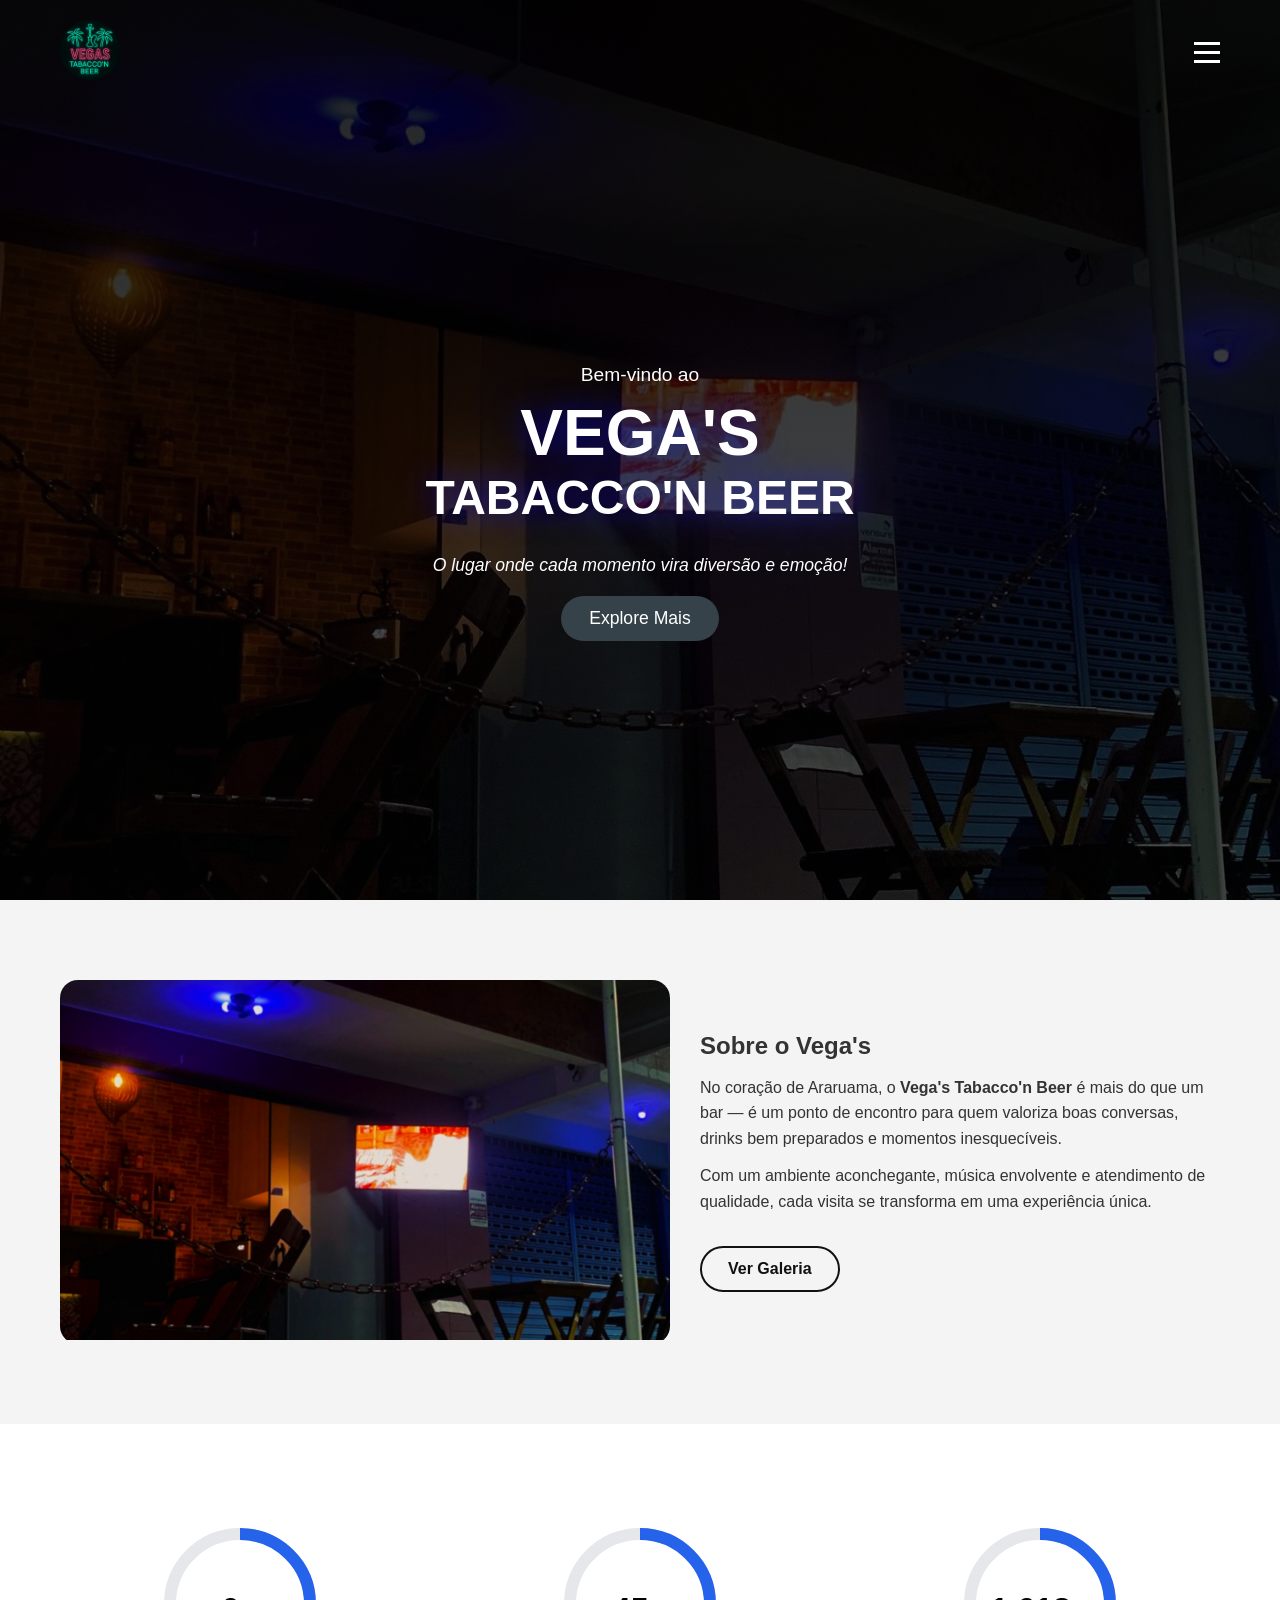
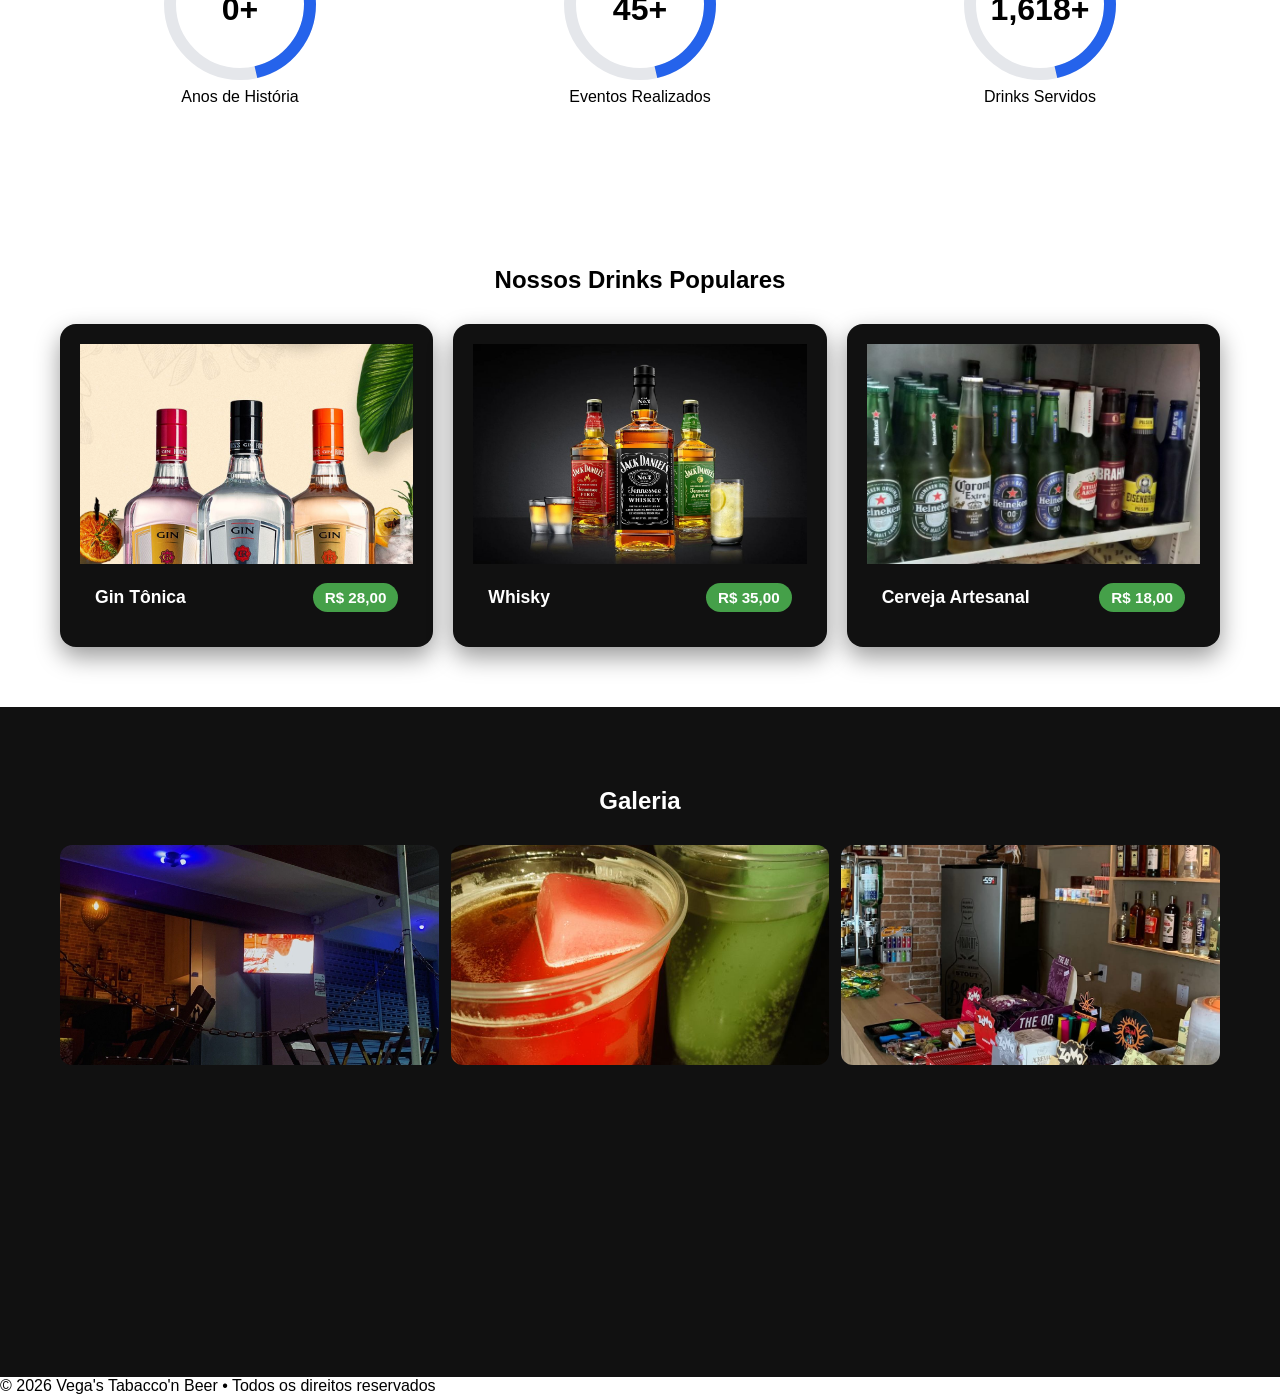
==== index.html @ d991c81a "first commit" ====
<!doctype html>
<html lang="pt-br">
  <head>
    <meta charset="UTF-8" />
    <meta name="viewport" content="width=device-width, initial-scale=1" />

    <title>Vega's Tabacco'n Beer | Bar, Drinks & Eventos em Araruama</title>

    <meta
      name="description"
      content="O Vega's Tabacco'n Beer é o bar ideal em Araruama para curtir drinks especiais, boa música e eventos exclusivos em um ambiente aconchegante."
    />

    <!-- SEO -->
    <meta name="robots" content="index, follow" />
    <link rel="canonical" href="https://seudominio.com/" />

    <!-- Open Graph (WhatsApp / Facebook) -->
    <meta property="og:type" content="website" />
    <meta property="og:title" content="Vega's Tabacco'n Beer" />
    <meta
      property="og:description"
      content="Drinks especiais, boa música e momentos inesquecíveis em Araruama."
    />
    <meta property="og:image" content="https://seudominio.com/img/og.jpg" />
    <meta property="og:url" content="https://seudominio.com/" />

    <!-- Twitter -->
    <meta name="twitter:card" content="summary_large_image" />

    <!-- Performance -->
    <link rel="preload" href="style.css" as="style" />
    <link rel="stylesheet" href="style.css" />

    <link rel="preconnect" href="https://fonts.gstatic.com" crossorigin />
  </head>

  <body>
    <main class="hero">
      <header class="header container">
        <div class="logo">
          <img src="img/logo.jpeg" alt="Logomarca Vega's Tabacco'n Beer" />
        </div>

        <!-- BOTÃO HAMBURGUER -->
        <button class="menu-toggle" aria-label="Abrir menu">
          <span></span>
          <span></span>
          <span></span>
        </button>

        <!-- MENU -->
        <nav class="nav">
          <div class="nav-content">
            <ul class="nav-bar">
              <li><a href="#">Home</a></li>
              <li><a href="#about">Sobre</a></li>
              <li><a href="#drinks">Drinks</a></li>
              <li><a href="#events">Eventos</a></li>
              <li><a href="#gallery">Galeria</a></li>
              <li><a href="#">Contato</a></li>
            </ul>
          </div>
        </nav>
      </header>

      <section class="hero-section container">
        <span class="hero-welcome">Bem-vindo ao</span>

        <h1>
          <strong>Vega's</strong><br />
          Tabacco'n Beer
        </h1>

        <em>O lugar onde cada momento vira diversão e emoção!</em>

        <button class="btn-primary">Explore Mais</button>
      </section>
    </main>

    <section id="about" class="about section">
      <div class="about-container container">
        <div class="about-image">
          <img
            src="img/about/estabelecimento.jpg"
            alt="Interior do Vega's Tabacco'n Beer"
            loading="lazy"
          />
        </div>

        <div class="about-text">
          <h2>Sobre o Vega's</h2>
          <p>
            No coração de Araruama, o <strong>Vega's Tabacco'n Beer</strong> é
            mais do que um bar — é um ponto de encontro para quem valoriza boas
            conversas, drinks bem preparados e momentos inesquecíveis.
          </p>
          <p>
            Com um ambiente aconchegante, música envolvente e atendimento de
            qualidade, cada visita se transforma em uma experiência única.
          </p>

          <a href="#gallery" class="btn-secondary">Ver Galeria</a>
        </div>
      </div>
    </section>

    <section class="stats section">
      <div class="container stats-grid">
        <div class="circle-counter" data-target="2">
          <svg width="160" height="160">
            <circle class="bg" cx="80" cy="80" r="70"></circle>
            <circle class="progress" cx="80" cy="80" r="70"></circle>
          </svg>
          <span class="value">0</span>
          <p>Anos de História</p>
        </div>

        <div class="circle-counter" data-target="99">
          <svg width="160" height="160">
            <circle class="bg" cx="80" cy="80" r="70"></circle>
            <circle class="progress" cx="80" cy="80" r="70"></circle>
          </svg>
          <span class="value">0</span>
          <p>Eventos Realizados</p>
        </div>

        <div class="circle-counter" data-target="3500">
          <svg width="160" height="160">
            <circle class="bg" cx="80" cy="80" r="70"></circle>
            <circle class="progress" cx="80" cy="80" r="70"></circle>
          </svg>
          <span class="value">0</span>
          <p>Drinks Servidos</p>
        </div>
      </div>
    </section>

    <section id="drinks" class="section container">
      <h2>Nossos Drinks Populares</h2>

      <div class="drink-list">
        <article class="drink-card">
          <img src="img/drinks/gin.jpg" alt="Gin Tônica" loading="lazy" />
          <div class="drink-info">
            <h3>Gin Tônica</h3>
            <span class="price">R$ 28,00</span>
          </div>
        </article>

        <article class="drink-card">
          <img src="img/drinks/whisky.jpg" alt="Whisky" loading="lazy" />
          <div class="drink-info">
            <h3>Whisky</h3>
            <span class="price">R$ 35,00</span>
          </div>
        </article>

        <article class="drink-card">
          <img
            src="img/drinks/beer.jpg"
            alt="Cerveja Artesanal"
            loading="lazy"
          />
          <div class="drink-info">
            <h3>Cerveja Artesanal</h3>
            <span class="price">R$ 18,00</span>
          </div>
        </article>
      </div>
    </section>

    <section id="gallery" class="gallery section">
      <div class="container">
        <h2>Galeria</h2>

        <div class="gallery-grid">
          <img src="img/gallery/1.jpg" alt="Ambiente do bar" loading="lazy" />
          <img src="img/gallery/2.jpg" alt="Drinks especiais" loading="lazy" />
          <img src="img/gallery/3.jpg" alt="Balcão do bar" loading="lazy" />
          <img src="img/gallery/4.jpg" alt="Noite no Vega's" loading="lazy" />
          <img
            src="img/gallery/5.jpg"
            alt="Detalhes do ambiente"
            loading="lazy"
          />
          <img src="img/gallery/6.jpg" alt="Eventos e música" loading="lazy" />
        </div>
      </div>
    </section>

    <!-- LIGHTBOX -->
    <div class="lightbox">
      <span class="lightbox-close">&times;</span>
      <img class="lightbox-img" src="" alt="Imagem ampliada" />
    </div>

    <footer class="footer">
      <p>© 2026 Vega's Tabacco'n Beer • Todos os direitos reservados</p>
    </footer>

    <script src="./js/script.js" defer></script>
    <script type="application/ld+json">
      {
        "@context": "https://schema.org",
        "@type": "BarOrPub",
        "name": "Vega's Tabacco'n Beer",
        "image": "https://seudominio.com/img/og.jpg",
        "address": {
          "@type": "PostalAddress",
          "addressLocality": "Araruama",
          "addressRegion": "RJ",
          "addressCountry": "BR"
        },
        "servesCuisine": "Drinks, Cervejas, Whisky",
        "priceRange": "$$",
        "sameAs": []
      }
    </script>
  </body>
</html>
---- style.css ----
/* RESET */
* {
  margin: 0;
  padding: 0;
  box-sizing: border-box;
}

html, body {
  width: 100%;
  overflow-x: hidden;
  font-family: Arial, sans-serif;
}

/* VARIÁVEIS */
:root {
  --dark: #0d0d0d;
  --light: #ffffff;
  --primary: #35424a;
  --accent: #45a049;
}

/* UTILITÁRIOS */
.container {
  width: 100%;
  max-width: 1200px;
  margin: auto;
  padding: 20px;
}

.section {
  padding: 60px 20px;
}

/* HERO */
.hero {
  min-height: 100vh;
  background: linear-gradient(rgba(0, 0, 0, 0.85), rgba(0, 0, 0, 0.6)), url("../img/ori-fundo1.jpeg") left/cover no-repeat;
  display: flex;
  flex-direction: column;
}

/* HEADER */
.header {
  display: flex;
  align-items: center;
  justify-content: space-between;
}

.logo img {
  width: 60px;
  border-radius: 50%;
}

/* NAV MOBILE */
.nav-bar {
  list-style: none;
  display: flex;
  gap: 12px;
  flex-wrap: wrap;
}

.nav-bar a {
  color: var(--light);
  text-decoration: none;
  font-weight: bold;
  font-size: 1.4rem;
}

/* HERO CONTENT */
.hero-section {
  flex: 1;
  display: flex;
  flex-direction: column;
  justify-content: center;
  text-align: center;
  color: var(--light);
}

.hero-welcome {
  font-size: 1.2rem;
}

.hero-section h1 {
  font-size: clamp(2rem, 6vw, 3rem);
  margin: 10px 0;
  text-transform: uppercase;
  text-shadow: 0 0 30px rgba(0, 0, 255, 0.6);
}

.hero-section h1 strong {
  font-size: clamp(2.5rem, 8vw, 4rem);
}

.hero-section em {
  font-size: 1.1rem;
  margin: 20px 0;
}

/* BUTTONS */
.btn-primary {
  align-self: center;
  background: var(--primary);
  color: var(--light);
  border: none;
  padding: 12px 28px;
  border-radius: 30px;
  font-size: 1.1rem;
  cursor: pointer;
  transition: background 0.3s ease;
}

.btn-primary:hover {
  background: var(--accent);
}

.btn-secondary {
  display: inline-block;
  margin-top: 20px;
  padding: 12px 26px;
  border-radius: 30px;
  background: transparent;
  color: #111;
  border: 2px solid #111;
  font-weight: bold;
  text-decoration: none;
  font-size: 1rem;
  transition: background 0.3s ease, color 0.3s ease, transform 0.3s ease, box-shadow 0.3s ease;
  animation: pulseSoft 2s cubic-bezier(0.22, 1, 0.36, 1) infinite;
  cursor: pointer;
}

.btn-secondary:hover, .btn-secondary:focus {
  background: #111;
  color: #fff;
  transform: translateY(-3px);
  box-shadow: 0 10px 25px rgba(0, 0, 0, 0.25);
  animation: none;
}

@keyframes pulseSoft {
  0% {
    transform: scale(1);
    box-shadow: 0 0 0 0 rgba(17, 17, 17, 0.35);
  }
  70% {
    transform: scale(1.03);
    box-shadow: 0 0 0 12px rgba(17, 17, 17, 0);
  }
  100% {
    transform: scale(1);
    box-shadow: 0 0 0 0 rgba(17, 17, 17, 0);
  }
}

/* ABOUT */
#about, .about {
  background: #f4f4f4;
  color: #333;
}

.about-container {
  display: flex;
  flex-direction: column;
  gap: 30px;
  align-items: center;
}

.about-image {
  width: 100%;
  overflow: hidden;
  border-radius: 18px;
  opacity: 0;
  transform: translateY(40px);
  filter: blur(8px);
  transition: opacity 0.9s cubic-bezier(0.22, 1, 0.36, 1), transform 0.9s cubic-bezier(0.22, 1, 0.36, 1), filter 0.9s cubic-bezier(0.22, 1, 0.36, 1);
}

.about-image.show {
  opacity: 1;
  transform: translateY(0);
  filter: blur(0);
}

.about-image img {
  width: 100%;
  height: 260px;
  object-fit: cover;
}

.about-text {
  max-width: 520px;
  opacity: 0;
  transform: translateY(40px);
  filter: blur(8px);
  transition: opacity 0.9s cubic-bezier(0.22, 1, 0.36, 1), transform 0.9s cubic-bezier(0.22, 1, 0.36, 1), filter 0.9s cubic-bezier(0.22, 1, 0.36, 1);
}

.about-text.show {
  opacity: 1;
  transform: translateY(0);
  filter: blur(0);
}

.about-text h2 {
  margin-bottom: 15px;
}

.about-text p {
  margin-bottom: 12px;
  line-height: 1.6;
}

/* DRINKS */
#drinks h2 {
  text-align: center;
  margin-bottom: 30px;
}

.drink-list {
  display: grid;
  grid-template-columns: 1fr;
  gap: 20px;
  margin-top: 20px;
}

.drink-card {
  background: #111;
  color: #fff;
  padding: 20px;
  border-radius: 16px;
  overflow: hidden;
  box-shadow: 0 10px 25px rgba(0, 0, 0, 0.4);
  text-align: center;
  transition: transform 0.3s ease, box-shadow 0.3s ease, opacity 0.8s cubic-bezier(0.22, 1, 0.36, 1), filter 0.8s cubic-bezier(0.22, 1, 0.36, 1);
  opacity: 0;
  transform: translateY(40px);
  filter: blur(8px);
}

.drink-card.show {
  opacity: 1;
  transform: translateY(0);
  filter: blur(0);
}

.drink-card:hover {
  transform: translateY(-6px);
  box-shadow: 0 15px 35px rgba(0, 0, 0, 0.6);
}

.drink-card img {
  width: 100%;
  height: 180px;
  object-fit: cover;
  opacity: 0;
  transition: opacity 0.6s ease;
}

.drink-card img.loaded {
  opacity: 1;
}

.drink-info {
  padding: 15px;
  display: flex;
  justify-content: space-between;
  align-items: center;
}

.drink-info h3 {
  color: #fff;
  font-size: 1.1rem;
}

.price {
  background: var(--accent);
  color: #fff;
  padding: 6px 12px;
  border-radius: 20px;
  font-weight: bold;
  font-size: 0.95rem;
}

/* GALLERY */
.gallery {
  background: #111;
  color: #fff;
}

.gallery h2 {
  text-align: center;
  margin-bottom: 30px;
}

.gallery-grid {
  display: grid;
  grid-template-columns: 1fr 1fr;
  gap: 12px;
}

.gallery-grid img {
  width: 100%;
  height: 160px;
  object-fit: cover;
  border-radius: 12px;
  cursor: pointer;
  opacity: 0;
  transform: translateY(30px);
  filter: blur(8px);
  transition: opacity 0.8s cubic-bezier(0.22, 1, 0.36, 1), transform 0.8s cubic-bezier(0.22, 1, 0.36, 1), filter 0.8s cubic-bezier(0.22, 1, 0.36, 1);
}

.gallery-grid img.show {
  opacity: 1;
  transform: translateY(0);
  filter: blur(0);
}

/* LIGHTBOX */
.lightbox {
  position: fixed;
  inset: 0;
  background: rgba(0, 0, 0, 0.92);
  display: flex;
  align-items: center;
  justify-content: center;
  opacity: 0;
  visibility: hidden;
  transition: opacity 0.3s ease;
  z-index: 2000;
}

.lightbox.active {
  opacity: 1;
  visibility: visible;
}

.lightbox-img {
  max-width: 90%;
  max-height: 85vh;
  border-radius: 12px;
}

.lightbox-close {
  position: absolute;
  top: 20px;
  right: 30px;
  font-size: 2.5rem;
  color: #fff;
  cursor: pointer;
}

/* STATS CIRCULARES */
.stats {
  display: flex;
  justify-content: center;
  padding: 80px 20px;
}

.circle-counter {
  position: relative;
  width: 160px;
  margin: auto;
  text-align: center;
  opacity: 1;
  transform: translateY(0);
  filter: blur(0);
  transition: opacity 0.8s cubic-bezier(0.22, 1, 0.36, 1), transform 0.8s cubic-bezier(0.22, 1, 0.36, 1), filter 0.8s cubic-bezier(0.22, 1, 0.36, 1);
}

svg {
  transform: rotate(-90deg);
}

circle {
  fill: none;
  stroke-width: 12;
}

circle.bg {
  stroke: #e5e7eb;
}

circle.progress {
  stroke: #2563eb;
  stroke-dasharray: 440;
  stroke-dashoffset: 440;
  transition: stroke-dashoffset 0.3s linear;
}

.value {
  position: absolute;
  top: 48%;
  left: 50%;
  transform: translate(-50%, -55%);
  font-size: 2rem;
  font-weight: bold;
  color: var(--text);
}

body.dark circle.bg {
  stroke: #333;
}

.stats-grid {
  display: grid;
  grid-template-columns: 1fr;
  gap: 40px;
}

/* MEDIA QUERIES */
@media (min-width: 768px) {
  /* NAVIGATION */
  .menu-toggle {
    display: none;
  }

  .nav {
    position: static;
    height: auto;
    opacity: 1;
    visibility: visible;
    transform: none;
    background: none;
  }

  .nav-bar {
    flex-direction: row;
    gap: 20px;
  }

  /* DRINKS GRID */
  .drink-list {
    grid-template-columns: repeat(3, 1fr);
  }

  .drink-card img {
    height: 220px;
  }

  /* ABOUT CONTAINER */
  .about-container {
    flex-direction: row;
    align-items: center;
  }

  .about-image img {
    height: 360px;
  }

  /* GALLERY GRID */
  .gallery-grid {
    grid-template-columns: repeat(3, 1fr);
  }

  .gallery-grid img {
    height: 220px;
  }

  /* STATS GRID */
  .stats-grid {
    grid-template-columns: repeat(3, 1fr);
  }
}

/* MENU MOBILE */
.menu-toggle {
  background: none;
  border: none;
  cursor: pointer;
  display: flex;
  flex-direction: column;
  gap: 6px;
  z-index: 1001;
}

.menu-toggle span {
  width: 26px;
  height: 3px;
  background: #fff;
  transition: 0.3s ease;
}

.menu-toggle.active span:nth-child(1) {
  transform: rotate(45deg) translate(6px, 6px);
}

.menu-toggle.active span:nth-child(2) {
  opacity: 0;
}

.menu-toggle.active span:nth-child(3) {
  transform: rotate(-45deg) translate(7px, -7px);
}

/* NAV CLOSED */
.nav {
  position: fixed;
  top: 0;
  left: 0;
  width: 100%;
  height: 100vh;
  background: rgba(0, 0, 0, 0.92);
  display: flex;
  justify-content: center;
  align-items: center;
  opacity: 0;
  visibility: hidden;
  transform: translateY(-20px);
  transition: opacity 0.3s ease, transform 0.3s ease, visibility 0.3s;
}

.nav.active {
  opacity: 1;
  visibility: visible;
  transform: translateY(0);
}

.nav-bar {
  flex-direction: column;
  align-items: center;
  gap: 25px;
}

.nav-content {
  width: 100%;
}

/* BODY SCROLL LOCK WHEN MENU OPEN */
body.menu-open {
  overflow: hidden;
}
---- style.css ----
/* RESET */
* {
  margin: 0;
  padding: 0;
  box-sizing: border-box;
}

html, body {
  width: 100%;
  overflow-x: hidden;
  font-family: Arial, sans-serif;
}

/* VARIÁVEIS */
:root {
  --dark: #0d0d0d;
  --light: #ffffff;
  --primary: #35424a;
  --accent: #45a049;
}

/* UTILITÁRIOS */
.container {
  width: 100%;
  max-width: 1200px;
  margin: auto;
  padding: 20px;
}

.section {
  padding: 60px 20px;
}

/* HERO */
.hero {
  min-height: 100vh;
  background: linear-gradient(rgba(0, 0, 0, 0.85), rgba(0, 0, 0, 0.6)), url("../img/ori-fundo1.jpeg") left/cover no-repeat;
  display: flex;
  flex-direction: column;
}

/* HEADER */
.header {
  display: flex;
  align-items: center;
  justify-content: space-between;
}

.logo img {
  width: 60px;
  border-radius: 50%;
}

/* NAV MOBILE */
.nav-bar {
  list-style: none;
  display: flex;
  gap: 12px;
  flex-wrap: wrap;
}

.nav-bar a {
  color: var(--light);
  text-decoration: none;
  font-weight: bold;
  font-size: 1.4rem;
}

/* HERO CONTENT */
.hero-section {
  flex: 1;
  display: flex;
  flex-direction: column;
  justify-content: center;
  text-align: center;
  color: var(--light);
}

.hero-welcome {
  font-size: 1.2rem;
}

.hero-section h1 {
  font-size: clamp(2rem, 6vw, 3rem);
  margin: 10px 0;
  text-transform: uppercase;
  text-shadow: 0 0 30px rgba(0, 0, 255, 0.6);
}

.hero-section h1 strong {
  font-size: clamp(2.5rem, 8vw, 4rem);
}

.hero-section em {
  font-size: 1.1rem;
  margin: 20px 0;
}

/* BUTTONS */
.btn-primary {
  align-self: center;
  background: var(--primary);
  color: var(--light);
  border: none;
  padding: 12px 28px;
  border-radius: 30px;
  font-size: 1.1rem;
  cursor: pointer;
  transition: background 0.3s ease;
}

.btn-primary:hover {
  background: var(--accent);
}

.btn-secondary {
  display: inline-block;
  margin-top: 20px;
  padding: 12px 26px;
  border-radius: 30px;
  background: transparent;
  color: #111;
  border: 2px solid #111;
  font-weight: bold;
  text-decoration: none;
  font-size: 1rem;
  transition: background 0.3s ease, color 0.3s ease, transform 0.3s ease, box-shadow 0.3s ease;
  animation: pulseSoft 2s cubic-bezier(0.22, 1, 0.36, 1) infinite;
  cursor: pointer;
}

.btn-secondary:hover, .btn-secondary:focus {
  background: #111;
  color: #fff;
  transform: translateY(-3px);
  box-shadow: 0 10px 25px rgba(0, 0, 0, 0.25);
  animation: none;
}

@keyframes pulseSoft {
  0% {
    transform: scale(1);
    box-shadow: 0 0 0 0 rgba(17, 17, 17, 0.35);
  }
  70% {
    transform: scale(1.03);
    box-shadow: 0 0 0 12px rgba(17, 17, 17, 0);
  }
  100% {
    transform: scale(1);
    box-shadow: 0 0 0 0 rgba(17, 17, 17, 0);
  }
}

/* ABOUT */
#about, .about {
  background: #f4f4f4;
  color: #333;
}

.about-container {
  display: flex;
  flex-direction: column;
  gap: 30px;
  align-items: center;
}

.about-image {
  width: 100%;
  overflow: hidden;
  border-radius: 18px;
  opacity: 0;
  transform: translateY(40px);
  filter: blur(8px);
  transition: opacity 0.9s cubic-bezier(0.22, 1, 0.36, 1), transform 0.9s cubic-bezier(0.22, 1, 0.36, 1), filter 0.9s cubic-bezier(0.22, 1, 0.36, 1);
}

.about-image.show {
  opacity: 1;
  transform: translateY(0);
  filter: blur(0);
}

.about-image img {
  width: 100%;
  height: 260px;
  object-fit: cover;
}

.about-text {
  max-width: 520px;
  opacity: 0;
  transform: translateY(40px);
  filter: blur(8px);
  transition: opacity 0.9s cubic-bezier(0.22, 1, 0.36, 1), transform 0.9s cubic-bezier(0.22, 1, 0.36, 1), filter 0.9s cubic-bezier(0.22, 1, 0.36, 1);
}

.about-text.show {
  opacity: 1;
  transform: translateY(0);
  filter: blur(0);
}

.about-text h2 {
  margin-bottom: 15px;
}

.about-text p {
  margin-bottom: 12px;
  line-height: 1.6;
}

/* DRINKS */
#drinks h2 {
  text-align: center;
  margin-bottom: 30px;
}

.drink-list {
  display: grid;
  grid-template-columns: 1fr;
  gap: 20px;
  margin-top: 20px;
}

.drink-card {
  background: #111;
  color: #fff;
  padding: 20px;
  border-radius: 16px;
  overflow: hidden;
  box-shadow: 0 10px 25px rgba(0, 0, 0, 0.4);
  text-align: center;
  transition: transform 0.3s ease, box-shadow 0.3s ease, opacity 0.8s cubic-bezier(0.22, 1, 0.36, 1), filter 0.8s cubic-bezier(0.22, 1, 0.36, 1);
  opacity: 0;
  transform: translateY(40px);
  filter: blur(8px);
}

.drink-card.show {
  opacity: 1;
  transform: translateY(0);
  filter: blur(0);
}

.drink-card:hover {
  transform: translateY(-6px);
  box-shadow: 0 15px 35px rgba(0, 0, 0, 0.6);
}

.drink-card img {
  width: 100%;
  height: 180px;
  object-fit: cover;
  opacity: 0;
  transition: opacity 0.6s ease;
}

.drink-card img.loaded {
  opacity: 1;
}

.drink-info {
  padding: 15px;
  display: flex;
  justify-content: space-between;
  align-items: center;
}

.drink-info h3 {
  color: #fff;
  font-size: 1.1rem;
}

.price {
  background: var(--accent);
  color: #fff;
  padding: 6px 12px;
  border-radius: 20px;
  font-weight: bold;
  font-size: 0.95rem;
}

/* GALLERY */
.gallery {
  background: #111;
  color: #fff;
}

.gallery h2 {
  text-align: center;
  margin-bottom: 30px;
}

.gallery-grid {
  display: grid;
  grid-template-columns: 1fr 1fr;
  gap: 12px;
}

.gallery-grid img {
  width: 100%;
  height: 160px;
  object-fit: cover;
  border-radius: 12px;
  cursor: pointer;
  opacity: 0;
  transform: translateY(30px);
  filter: blur(8px);
  transition: opacity 0.8s cubic-bezier(0.22, 1, 0.36, 1), transform 0.8s cubic-bezier(0.22, 1, 0.36, 1), filter 0.8s cubic-bezier(0.22, 1, 0.36, 1);
}

.gallery-grid img.show {
  opacity: 1;
  transform: translateY(0);
  filter: blur(0);
}

/* LIGHTBOX */
.lightbox {
  position: fixed;
  inset: 0;
  background: rgba(0, 0, 0, 0.92);
  display: flex;
  align-items: center;
  justify-content: center;
  opacity: 0;
  visibility: hidden;
  transition: opacity 0.3s ease;
  z-index: 2000;
}

.lightbox.active {
  opacity: 1;
  visibility: visible;
}

.lightbox-img {
  max-width: 90%;
  max-height: 85vh;
  border-radius: 12px;
}

.lightbox-close {
  position: absolute;
  top: 20px;
  right: 30px;
  font-size: 2.5rem;
  color: #fff;
  cursor: pointer;
}

/* STATS CIRCULARES */
.stats {
  display: flex;
  justify-content: center;
  padding: 80px 20px;
}

.circle-counter {
  position: relative;
  width: 160px;
  margin: auto;
  text-align: center;
  opacity: 1;
  transform: translateY(0);
  filter: blur(0);
  transition: opacity 0.8s cubic-bezier(0.22, 1, 0.36, 1), transform 0.8s cubic-bezier(0.22, 1, 0.36, 1), filter 0.8s cubic-bezier(0.22, 1, 0.36, 1);
}

svg {
  transform: rotate(-90deg);
}

circle {
  fill: none;
  stroke-width: 12;
}

circle.bg {
  stroke: #e5e7eb;
}

circle.progress {
  stroke: #2563eb;
  stroke-dasharray: 440;
  stroke-dashoffset: 440;
  transition: stroke-dashoffset 0.3s linear;
}

.value {
  position: absolute;
  top: 48%;
  left: 50%;
  transform: translate(-50%, -55%);
  font-size: 2rem;
  font-weight: bold;
  color: var(--text);
}

body.dark circle.bg {
  stroke: #333;
}

.stats-grid {
  display: grid;
  grid-template-columns: 1fr;
  gap: 40px;
}

/* MEDIA QUERIES */
@media (min-width: 768px) {
  /* NAVIGATION */
  .menu-toggle {
    display: none;
  }

  .nav {
    position: static;
    height: auto;
    opacity: 1;
    visibility: visible;
    transform: none;
    background: none;
  }

  .nav-bar {
    flex-direction: row;
    gap: 20px;
  }

  /* DRINKS GRID */
  .drink-list {
    grid-template-columns: repeat(3, 1fr);
  }

  .drink-card img {
    height: 220px;
  }

  /* ABOUT CONTAINER */
  .about-container {
    flex-direction: row;
    align-items: center;
  }

  .about-image img {
    height: 360px;
  }

  /* GALLERY GRID */
  .gallery-grid {
    grid-template-columns: repeat(3, 1fr);
  }

  .gallery-grid img {
    height: 220px;
  }

  /* STATS GRID */
  .stats-grid {
    grid-template-columns: repeat(3, 1fr);
  }
}

/* MENU MOBILE */
.menu-toggle {
  background: none;
  border: none;
  cursor: pointer;
  display: flex;
  flex-direction: column;
  gap: 6px;
  z-index: 1001;
}

.menu-toggle span {
  width: 26px;
  height: 3px;
  background: #fff;
  transition: 0.3s ease;
}

.menu-toggle.active span:nth-child(1) {
  transform: rotate(45deg) translate(6px, 6px);
}

.menu-toggle.active span:nth-child(2) {
  opacity: 0;
}

.menu-toggle.active span:nth-child(3) {
  transform: rotate(-45deg) translate(7px, -7px);
}

/* NAV CLOSED */
.nav {
  position: fixed;
  top: 0;
  left: 0;
  width: 100%;
  height: 100vh;
  background: rgba(0, 0, 0, 0.92);
  display: flex;
  justify-content: center;
  align-items: center;
  opacity: 0;
  visibility: hidden;
  transform: translateY(-20px);
  transition: opacity 0.3s ease, transform 0.3s ease, visibility 0.3s;
}

.nav.active {
  opacity: 1;
  visibility: visible;
  transform: translateY(0);
}

.nav-bar {
  flex-direction: column;
  align-items: center;
  gap: 25px;
}

.nav-content {
  width: 100%;
}

/* BODY SCROLL LOCK WHEN MENU OPEN */
body.menu-open {
  overflow: hidden;
}
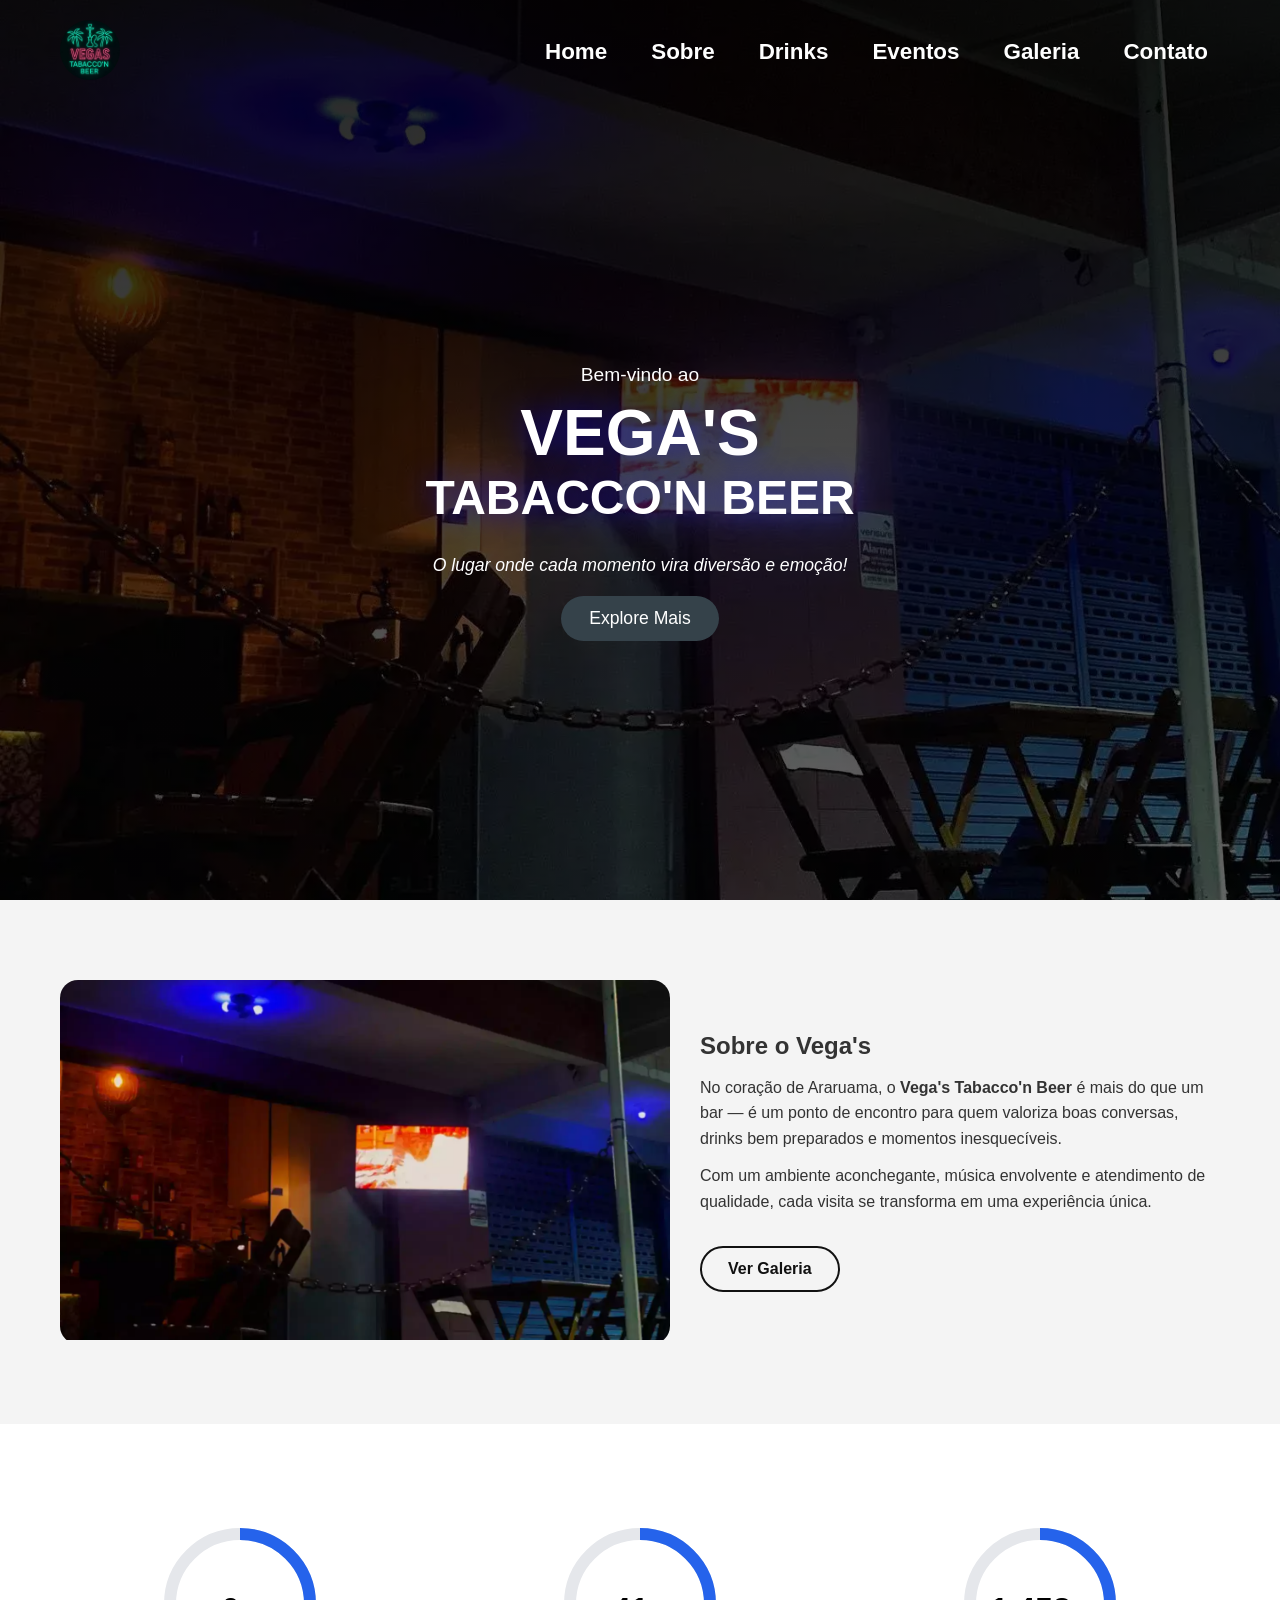
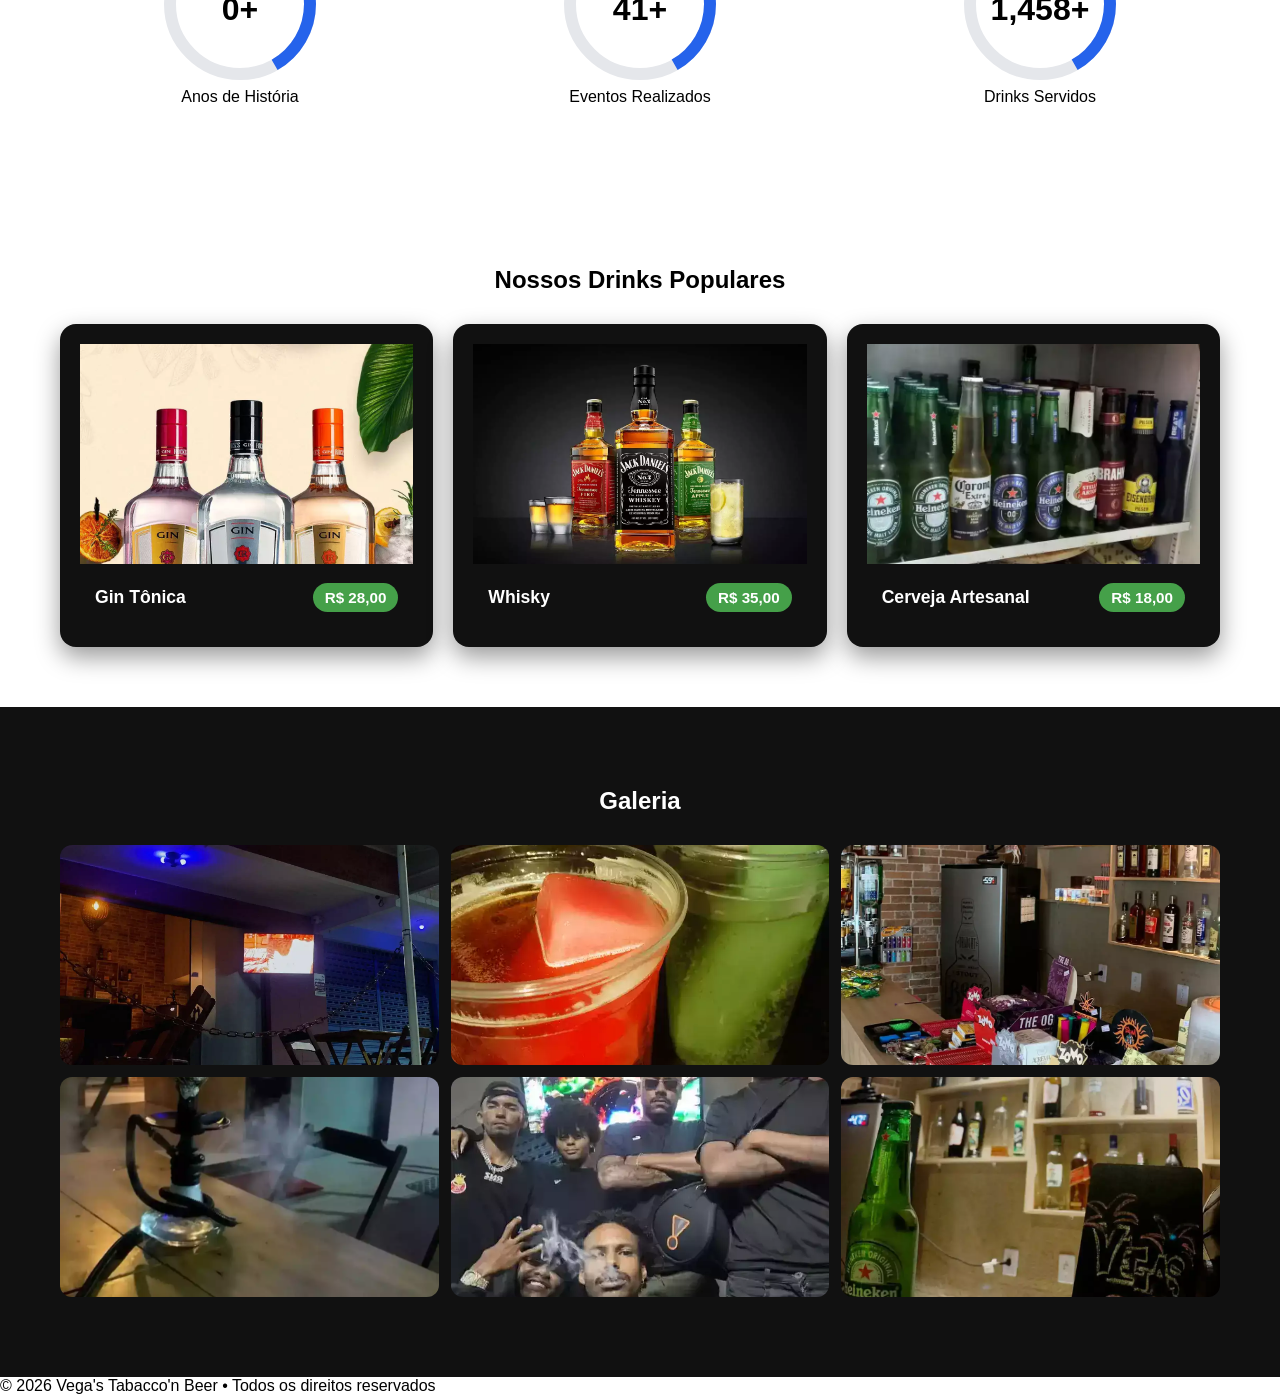
==== commit d0ef4dd9: "compressão de img, hover" ====
--- a/index.html
+++ b/index.html
@@ -22,7 +22,7 @@
       property="og:description"
       content="Drinks especiais, boa música e momentos inesquecíveis em Araruama."
     />
-    <meta property="og:image" content="https://seudominio.com/img/og.jpg" />
+    <meta property="og:image" content="https://seudominio.com/img/og.webp" />
     <meta property="og:url" content="https://seudominio.com/" />
 
     <!-- Twitter -->
@@ -39,7 +39,7 @@
     <main class="hero">
       <header class="header container">
         <div class="logo">
-          <img src="img/logo.jpeg" alt="Logomarca Vega's Tabacco'n Beer" />
+          <img src="img/logo.webp" alt="Logomarca Vega's Tabacco'n Beer" />
         </div>
 
         <!-- BOTÃO HAMBURGUER -->
@@ -74,7 +74,7 @@
 
         <em>O lugar onde cada momento vira diversão e emoção!</em>
 
-        <button class="btn-primary">Explore Mais</button>
+        <a href="#drinks" class="btn-primary">Explore Mais</a>
       </section>
     </main>
 
@@ -82,7 +82,7 @@
       <div class="about-container container">
         <div class="about-image">
           <img
-            src="img/about/estabelecimento.jpg"
+            src="img/about/estabelecimento.webp"
             alt="Interior do Vega's Tabacco'n Beer"
             loading="lazy"
           />
@@ -141,7 +141,7 @@
 
       <div class="drink-list">
         <article class="drink-card">
-          <img src="img/drinks/gin.jpg" alt="Gin Tônica" loading="lazy" />
+          <img src="img/drinks/gin.webp" alt="Gin Tônica" loading="lazy" />
           <div class="drink-info">
             <h3>Gin Tônica</h3>
             <span class="price">R$ 28,00</span>
@@ -149,7 +149,7 @@
         </article>
 
         <article class="drink-card">
-          <img src="img/drinks/whisky.jpg" alt="Whisky" loading="lazy" />
+          <img src="img/drinks/whisky.webp" alt="Whisky" loading="lazy" />
           <div class="drink-info">
             <h3>Whisky</h3>
             <span class="price">R$ 35,00</span>
@@ -158,7 +158,7 @@
 
         <article class="drink-card">
           <img
-            src="img/drinks/beer.jpg"
+            src="img/drinks/beer.webp"
             alt="Cerveja Artesanal"
             loading="lazy"
           />
@@ -175,16 +175,16 @@
         <h2>Galeria</h2>
 
         <div class="gallery-grid">
-          <img src="img/gallery/1.jpg" alt="Ambiente do bar" loading="lazy" />
-          <img src="img/gallery/2.jpg" alt="Drinks especiais" loading="lazy" />
-          <img src="img/gallery/3.jpg" alt="Balcão do bar" loading="lazy" />
-          <img src="img/gallery/4.jpg" alt="Noite no Vega's" loading="lazy" />
+          <img src="img/gallery/1.webp" alt="Ambiente do bar" loading="lazy" />
+          <img src="img/gallery/2.webp" alt="Drinks especiais" loading="lazy" />
+          <img src="img/gallery/3.webp" alt="Balcão do bar" loading="lazy" />
+          <img src="img/gallery/4.webp" alt="Noite no Vega's" loading="lazy" />
           <img
-            src="img/gallery/5.jpg"
+            src="img/gallery/5.webp"
             alt="Detalhes do ambiente"
             loading="lazy"
           />
-          <img src="img/gallery/6.jpg" alt="Eventos e música" loading="lazy" />
+          <img src="img/gallery/6.webp" alt="Eventos e música" loading="lazy" />
         </div>
       </div>
     </section>
@@ -205,7 +205,7 @@
         "@context": "https://schema.org",
         "@type": "BarOrPub",
         "name": "Vega's Tabacco'n Beer",
-        "image": "https://seudominio.com/img/og.jpg",
+        "image": "https://seudominio.com/img/og.webp",
         "address": {
           "@type": "PostalAddress",
           "addressLocality": "Araruama",
--- a/style.css
+++ b/style.css
@@ -5,7 +5,8 @@
   box-sizing: border-box;
 }
 
-html, body {
+html,
+body {
   width: 100%;
   overflow-x: hidden;
   font-family: Arial, sans-serif;
@@ -34,7 +35,10 @@
 /* HERO */
 .hero {
   min-height: 100vh;
-  background: linear-gradient(rgba(0, 0, 0, 0.85), rgba(0, 0, 0, 0.6)), url("../img/ori-fundo1.jpeg") left/cover no-repeat;
+
+  background:
+    linear-gradient(rgba(0, 0, 0, 0.85), rgba(0, 0, 0, 0.6)),
+    url("img/ori-fundo1.webp") left/cover no-repeat;
   display: flex;
   flex-direction: column;
 }
@@ -55,7 +59,7 @@
 .nav-bar {
   list-style: none;
   display: flex;
-  gap: 12px;
+  
   flex-wrap: wrap;
 }
 
@@ -64,6 +68,19 @@
   text-decoration: none;
   font-weight: bold;
   font-size: 1.4rem;
+  padding: 12px;
+  border-radius: 30px;
+  transition: all 0.4s ease;
+}
+
+.nav-bar a:hover {
+  color: var(--dark);
+  background-color: var(--light);
+}
+
+.nav-bar li:hover {
+  translate: 0 -5px;
+  transition: all 0.3s ease;
 }
 
 /* HERO CONTENT */
@@ -107,6 +124,7 @@
   font-size: 1.1rem;
   cursor: pointer;
   transition: background 0.3s ease;
+  text-decoration: none;
 }
 
 .btn-primary:hover {
@@ -124,12 +142,17 @@
   font-weight: bold;
   text-decoration: none;
   font-size: 1rem;
-  transition: background 0.3s ease, color 0.3s ease, transform 0.3s ease, box-shadow 0.3s ease;
+  transition:
+    background 0.3s ease,
+    color 0.3s ease,
+    transform 0.3s ease,
+    box-shadow 0.3s ease;
   animation: pulseSoft 2s cubic-bezier(0.22, 1, 0.36, 1) infinite;
   cursor: pointer;
 }
 
-.btn-secondary:hover, .btn-secondary:focus {
+.btn-secondary:hover,
+.btn-secondary:focus {
   background: #111;
   color: #fff;
   transform: translateY(-3px);
@@ -153,7 +176,8 @@
 }
 
 /* ABOUT */
-#about, .about {
+#about,
+.about {
   background: #f4f4f4;
   color: #333;
 }
@@ -172,7 +196,10 @@
   opacity: 0;
   transform: translateY(40px);
   filter: blur(8px);
-  transition: opacity 0.9s cubic-bezier(0.22, 1, 0.36, 1), transform 0.9s cubic-bezier(0.22, 1, 0.36, 1), filter 0.9s cubic-bezier(0.22, 1, 0.36, 1);
+  transition:
+    opacity 0.9s cubic-bezier(0.22, 1, 0.36, 1),
+    transform 0.9s cubic-bezier(0.22, 1, 0.36, 1),
+    filter 0.9s cubic-bezier(0.22, 1, 0.36, 1);
 }
 
 .about-image.show {
@@ -192,7 +219,10 @@
   opacity: 0;
   transform: translateY(40px);
   filter: blur(8px);
-  transition: opacity 0.9s cubic-bezier(0.22, 1, 0.36, 1), transform 0.9s cubic-bezier(0.22, 1, 0.36, 1), filter 0.9s cubic-bezier(0.22, 1, 0.36, 1);
+  transition:
+    opacity 0.9s cubic-bezier(0.22, 1, 0.36, 1),
+    transform 0.9s cubic-bezier(0.22, 1, 0.36, 1),
+    filter 0.9s cubic-bezier(0.22, 1, 0.36, 1);
 }
 
 .about-text.show {
@@ -231,7 +261,11 @@
   overflow: hidden;
   box-shadow: 0 10px 25px rgba(0, 0, 0, 0.4);
   text-align: center;
-  transition: transform 0.3s ease, box-shadow 0.3s ease, opacity 0.8s cubic-bezier(0.22, 1, 0.36, 1), filter 0.8s cubic-bezier(0.22, 1, 0.36, 1);
+  transition:
+    transform 0.3s ease,
+    box-shadow 0.3s ease,
+    opacity 0.8s cubic-bezier(0.22, 1, 0.36, 1),
+    filter 0.8s cubic-bezier(0.22, 1, 0.36, 1);
   opacity: 0;
   transform: translateY(40px);
   filter: blur(8px);
@@ -307,7 +341,10 @@
   opacity: 0;
   transform: translateY(30px);
   filter: blur(8px);
-  transition: opacity 0.8s cubic-bezier(0.22, 1, 0.36, 1), transform 0.8s cubic-bezier(0.22, 1, 0.36, 1), filter 0.8s cubic-bezier(0.22, 1, 0.36, 1);
+  transition:
+    opacity 0.8s cubic-bezier(0.22, 1, 0.36, 1),
+    transform 0.8s cubic-bezier(0.22, 1, 0.36, 1),
+    filter 0.8s cubic-bezier(0.22, 1, 0.36, 1);
 }
 
 .gallery-grid img.show {
@@ -365,7 +402,10 @@
   opacity: 1;
   transform: translateY(0);
   filter: blur(0);
-  transition: opacity 0.8s cubic-bezier(0.22, 1, 0.36, 1), transform 0.8s cubic-bezier(0.22, 1, 0.36, 1), filter 0.8s cubic-bezier(0.22, 1, 0.36, 1);
+  transition:
+    opacity 0.8s cubic-bezier(0.22, 1, 0.36, 1),
+    transform 0.8s cubic-bezier(0.22, 1, 0.36, 1),
+    filter 0.8s cubic-bezier(0.22, 1, 0.36, 1);
 }
 
 svg {
@@ -408,13 +448,89 @@
   gap: 40px;
 }
 
+/* MENU MOBILE */
+.menu-toggle {
+  background: none;
+  border: none;
+  cursor: pointer;
+  display: flex;
+  flex-direction: column;
+  gap: 6px;
+  z-index: 1001;
+}
+
+.menu-toggle span {
+  width: 26px;
+  height: 3px;
+  background: #fff;
+  transition: 0.3s ease;
+}
+
+.menu-toggle.active span:nth-child(1) {
+  transform: rotate(45deg) translate(6px, 6px);
+}
+
+.menu-toggle.active span:nth-child(2) {
+  opacity: 0;
+}
+
+.menu-toggle.active span:nth-child(3) {
+  transform: rotate(-45deg) translate(7px, -7px);
+}
+
+/* NAV CLOSED */
+.nav {
+  position: fixed;
+  inset: 0;
+  /* top: 0;
+  left: 0;
+  width: 100%;
+  height: 100vh; */
+  background: rgba(0, 0, 0, 0.92);
+  display: flex;
+  justify-content: center;
+  align-items: center;
+
+  opacity: 0;
+  visibility: hidden;
+  transform: translateY(-20px);
+  transition:
+    opacity 0.3s ease,
+    transform 0.3s ease,
+    visibility 0.3s;
+  z-index: 1000;
+}
+
+.nav.active {
+  opacity: 1;
+  visibility: visible;
+  transform: translateY(0);
+}
+
+.nav-bar {
+  flex-direction: column;
+  align-items: center;
+  gap: 25px;
+}
+
+.nav-content {
+  width: 100%;
+}
+
+/* BODY SCROLL LOCK WHEN MENU OPEN */
+body.menu-open {
+  overflow: hidden;
+}
+
 /* MEDIA QUERIES */
 @media (min-width: 768px) {
-  /* NAVIGATION */
+    /* ESCONDE O HAMBÚRGUER */
   .menu-toggle {
     display: none;
   }
 
+  
+  /* NAVBAR SEM OVERLAY */
   .nav {
     position: static;
     height: auto;
@@ -422,10 +538,13 @@
     visibility: visible;
     transform: none;
     background: none;
-  }
-
+    display: block;
+  }
+
+  /* MENU EM LINHA */
   .nav-bar {
     flex-direction: row;
+    justify-content: center;
     gap: 20px;
   }
 
@@ -461,72 +580,4 @@
   .stats-grid {
     grid-template-columns: repeat(3, 1fr);
   }
-}
-
-/* MENU MOBILE */
-.menu-toggle {
-  background: none;
-  border: none;
-  cursor: pointer;
-  display: flex;
-  flex-direction: column;
-  gap: 6px;
-  z-index: 1001;
-}
-
-.menu-toggle span {
-  width: 26px;
-  height: 3px;
-  background: #fff;
-  transition: 0.3s ease;
-}
-
-.menu-toggle.active span:nth-child(1) {
-  transform: rotate(45deg) translate(6px, 6px);
-}
-
-.menu-toggle.active span:nth-child(2) {
-  opacity: 0;
-}
-
-.menu-toggle.active span:nth-child(3) {
-  transform: rotate(-45deg) translate(7px, -7px);
-}
-
-/* NAV CLOSED */
-.nav {
-  position: fixed;
-  top: 0;
-  left: 0;
-  width: 100%;
-  height: 100vh;
-  background: rgba(0, 0, 0, 0.92);
-  display: flex;
-  justify-content: center;
-  align-items: center;
-  opacity: 0;
-  visibility: hidden;
-  transform: translateY(-20px);
-  transition: opacity 0.3s ease, transform 0.3s ease, visibility 0.3s;
-}
-
-.nav.active {
-  opacity: 1;
-  visibility: visible;
-  transform: translateY(0);
-}
-
-.nav-bar {
-  flex-direction: column;
-  align-items: center;
-  gap: 25px;
-}
-
-.nav-content {
-  width: 100%;
-}
-
-/* BODY SCROLL LOCK WHEN MENU OPEN */
-body.menu-open {
-  overflow: hidden;
 }
--- a/style.css
+++ b/style.css
@@ -5,7 +5,8 @@
   box-sizing: border-box;
 }
 
-html, body {
+html,
+body {
   width: 100%;
   overflow-x: hidden;
   font-family: Arial, sans-serif;
@@ -34,7 +35,10 @@
 /* HERO */
 .hero {
   min-height: 100vh;
-  background: linear-gradient(rgba(0, 0, 0, 0.85), rgba(0, 0, 0, 0.6)), url("../img/ori-fundo1.jpeg") left/cover no-repeat;
+
+  background:
+    linear-gradient(rgba(0, 0, 0, 0.85), rgba(0, 0, 0, 0.6)),
+    url("img/ori-fundo1.webp") left/cover no-repeat;
   display: flex;
   flex-direction: column;
 }
@@ -55,7 +59,7 @@
 .nav-bar {
   list-style: none;
   display: flex;
-  gap: 12px;
+  
   flex-wrap: wrap;
 }
 
@@ -64,6 +68,19 @@
   text-decoration: none;
   font-weight: bold;
   font-size: 1.4rem;
+  padding: 12px;
+  border-radius: 30px;
+  transition: all 0.4s ease;
+}
+
+.nav-bar a:hover {
+  color: var(--dark);
+  background-color: var(--light);
+}
+
+.nav-bar li:hover {
+  translate: 0 -5px;
+  transition: all 0.3s ease;
 }
 
 /* HERO CONTENT */
@@ -107,6 +124,7 @@
   font-size: 1.1rem;
   cursor: pointer;
   transition: background 0.3s ease;
+  text-decoration: none;
 }
 
 .btn-primary:hover {
@@ -124,12 +142,17 @@
   font-weight: bold;
   text-decoration: none;
   font-size: 1rem;
-  transition: background 0.3s ease, color 0.3s ease, transform 0.3s ease, box-shadow 0.3s ease;
+  transition:
+    background 0.3s ease,
+    color 0.3s ease,
+    transform 0.3s ease,
+    box-shadow 0.3s ease;
   animation: pulseSoft 2s cubic-bezier(0.22, 1, 0.36, 1) infinite;
   cursor: pointer;
 }
 
-.btn-secondary:hover, .btn-secondary:focus {
+.btn-secondary:hover,
+.btn-secondary:focus {
   background: #111;
   color: #fff;
   transform: translateY(-3px);
@@ -153,7 +176,8 @@
 }
 
 /* ABOUT */
-#about, .about {
+#about,
+.about {
   background: #f4f4f4;
   color: #333;
 }
@@ -172,7 +196,10 @@
   opacity: 0;
   transform: translateY(40px);
   filter: blur(8px);
-  transition: opacity 0.9s cubic-bezier(0.22, 1, 0.36, 1), transform 0.9s cubic-bezier(0.22, 1, 0.36, 1), filter 0.9s cubic-bezier(0.22, 1, 0.36, 1);
+  transition:
+    opacity 0.9s cubic-bezier(0.22, 1, 0.36, 1),
+    transform 0.9s cubic-bezier(0.22, 1, 0.36, 1),
+    filter 0.9s cubic-bezier(0.22, 1, 0.36, 1);
 }
 
 .about-image.show {
@@ -192,7 +219,10 @@
   opacity: 0;
   transform: translateY(40px);
   filter: blur(8px);
-  transition: opacity 0.9s cubic-bezier(0.22, 1, 0.36, 1), transform 0.9s cubic-bezier(0.22, 1, 0.36, 1), filter 0.9s cubic-bezier(0.22, 1, 0.36, 1);
+  transition:
+    opacity 0.9s cubic-bezier(0.22, 1, 0.36, 1),
+    transform 0.9s cubic-bezier(0.22, 1, 0.36, 1),
+    filter 0.9s cubic-bezier(0.22, 1, 0.36, 1);
 }
 
 .about-text.show {
@@ -231,7 +261,11 @@
   overflow: hidden;
   box-shadow: 0 10px 25px rgba(0, 0, 0, 0.4);
   text-align: center;
-  transition: transform 0.3s ease, box-shadow 0.3s ease, opacity 0.8s cubic-bezier(0.22, 1, 0.36, 1), filter 0.8s cubic-bezier(0.22, 1, 0.36, 1);
+  transition:
+    transform 0.3s ease,
+    box-shadow 0.3s ease,
+    opacity 0.8s cubic-bezier(0.22, 1, 0.36, 1),
+    filter 0.8s cubic-bezier(0.22, 1, 0.36, 1);
   opacity: 0;
   transform: translateY(40px);
   filter: blur(8px);
@@ -307,7 +341,10 @@
   opacity: 0;
   transform: translateY(30px);
   filter: blur(8px);
-  transition: opacity 0.8s cubic-bezier(0.22, 1, 0.36, 1), transform 0.8s cubic-bezier(0.22, 1, 0.36, 1), filter 0.8s cubic-bezier(0.22, 1, 0.36, 1);
+  transition:
+    opacity 0.8s cubic-bezier(0.22, 1, 0.36, 1),
+    transform 0.8s cubic-bezier(0.22, 1, 0.36, 1),
+    filter 0.8s cubic-bezier(0.22, 1, 0.36, 1);
 }
 
 .gallery-grid img.show {
@@ -365,7 +402,10 @@
   opacity: 1;
   transform: translateY(0);
   filter: blur(0);
-  transition: opacity 0.8s cubic-bezier(0.22, 1, 0.36, 1), transform 0.8s cubic-bezier(0.22, 1, 0.36, 1), filter 0.8s cubic-bezier(0.22, 1, 0.36, 1);
+  transition:
+    opacity 0.8s cubic-bezier(0.22, 1, 0.36, 1),
+    transform 0.8s cubic-bezier(0.22, 1, 0.36, 1),
+    filter 0.8s cubic-bezier(0.22, 1, 0.36, 1);
 }
 
 svg {
@@ -408,13 +448,89 @@
   gap: 40px;
 }
 
+/* MENU MOBILE */
+.menu-toggle {
+  background: none;
+  border: none;
+  cursor: pointer;
+  display: flex;
+  flex-direction: column;
+  gap: 6px;
+  z-index: 1001;
+}
+
+.menu-toggle span {
+  width: 26px;
+  height: 3px;
+  background: #fff;
+  transition: 0.3s ease;
+}
+
+.menu-toggle.active span:nth-child(1) {
+  transform: rotate(45deg) translate(6px, 6px);
+}
+
+.menu-toggle.active span:nth-child(2) {
+  opacity: 0;
+}
+
+.menu-toggle.active span:nth-child(3) {
+  transform: rotate(-45deg) translate(7px, -7px);
+}
+
+/* NAV CLOSED */
+.nav {
+  position: fixed;
+  inset: 0;
+  /* top: 0;
+  left: 0;
+  width: 100%;
+  height: 100vh; */
+  background: rgba(0, 0, 0, 0.92);
+  display: flex;
+  justify-content: center;
+  align-items: center;
+
+  opacity: 0;
+  visibility: hidden;
+  transform: translateY(-20px);
+  transition:
+    opacity 0.3s ease,
+    transform 0.3s ease,
+    visibility 0.3s;
+  z-index: 1000;
+}
+
+.nav.active {
+  opacity: 1;
+  visibility: visible;
+  transform: translateY(0);
+}
+
+.nav-bar {
+  flex-direction: column;
+  align-items: center;
+  gap: 25px;
+}
+
+.nav-content {
+  width: 100%;
+}
+
+/* BODY SCROLL LOCK WHEN MENU OPEN */
+body.menu-open {
+  overflow: hidden;
+}
+
 /* MEDIA QUERIES */
 @media (min-width: 768px) {
-  /* NAVIGATION */
+    /* ESCONDE O HAMBÚRGUER */
   .menu-toggle {
     display: none;
   }
 
+  
+  /* NAVBAR SEM OVERLAY */
   .nav {
     position: static;
     height: auto;
@@ -422,10 +538,13 @@
     visibility: visible;
     transform: none;
     background: none;
-  }
-
+    display: block;
+  }
+
+  /* MENU EM LINHA */
   .nav-bar {
     flex-direction: row;
+    justify-content: center;
     gap: 20px;
   }
 
@@ -461,72 +580,4 @@
   .stats-grid {
     grid-template-columns: repeat(3, 1fr);
   }
-}
-
-/* MENU MOBILE */
-.menu-toggle {
-  background: none;
-  border: none;
-  cursor: pointer;
-  display: flex;
-  flex-direction: column;
-  gap: 6px;
-  z-index: 1001;
-}
-
-.menu-toggle span {
-  width: 26px;
-  height: 3px;
-  background: #fff;
-  transition: 0.3s ease;
-}
-
-.menu-toggle.active span:nth-child(1) {
-  transform: rotate(45deg) translate(6px, 6px);
-}
-
-.menu-toggle.active span:nth-child(2) {
-  opacity: 0;
-}
-
-.menu-toggle.active span:nth-child(3) {
-  transform: rotate(-45deg) translate(7px, -7px);
-}
-
-/* NAV CLOSED */
-.nav {
-  position: fixed;
-  top: 0;
-  left: 0;
-  width: 100%;
-  height: 100vh;
-  background: rgba(0, 0, 0, 0.92);
-  display: flex;
-  justify-content: center;
-  align-items: center;
-  opacity: 0;
-  visibility: hidden;
-  transform: translateY(-20px);
-  transition: opacity 0.3s ease, transform 0.3s ease, visibility 0.3s;
-}
-
-.nav.active {
-  opacity: 1;
-  visibility: visible;
-  transform: translateY(0);
-}
-
-.nav-bar {
-  flex-direction: column;
-  align-items: center;
-  gap: 25px;
-}
-
-.nav-content {
-  width: 100%;
-}
-
-/* BODY SCROLL LOCK WHEN MENU OPEN */
-body.menu-open {
-  overflow: hidden;
 }
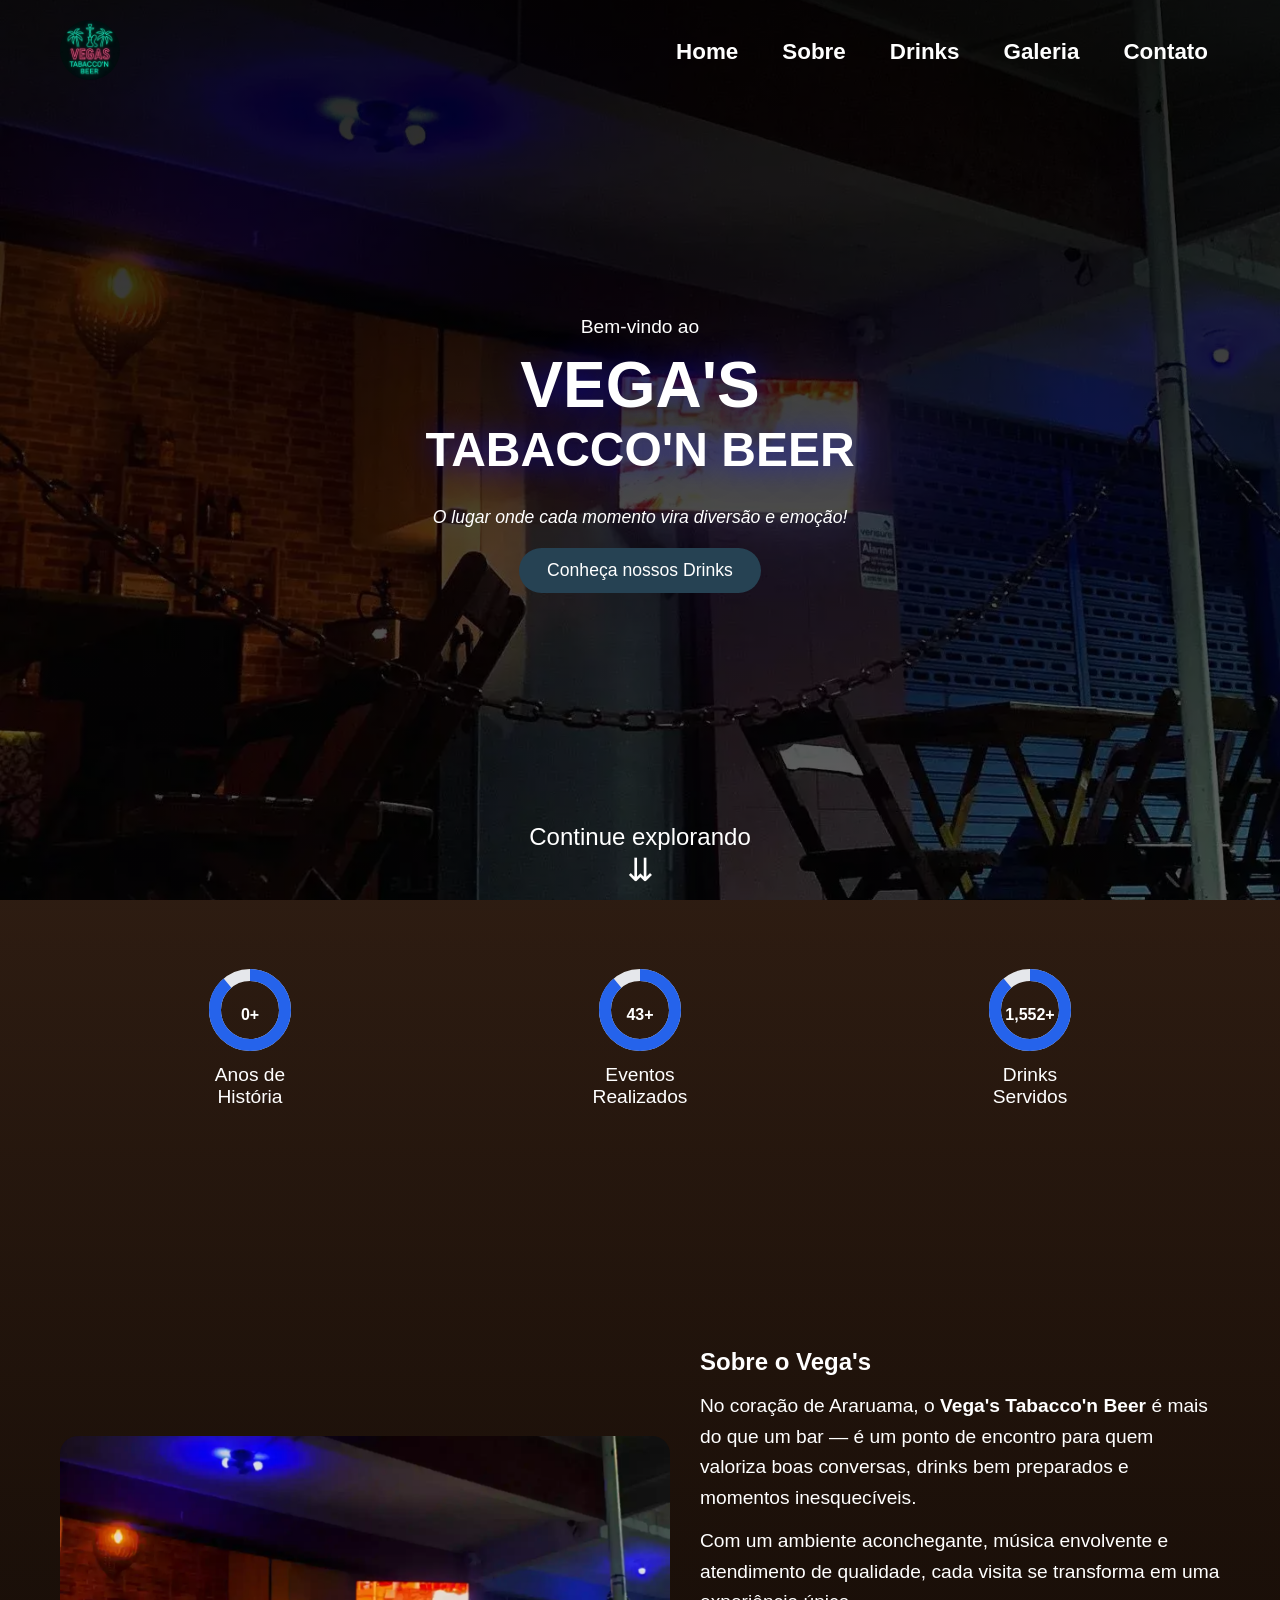
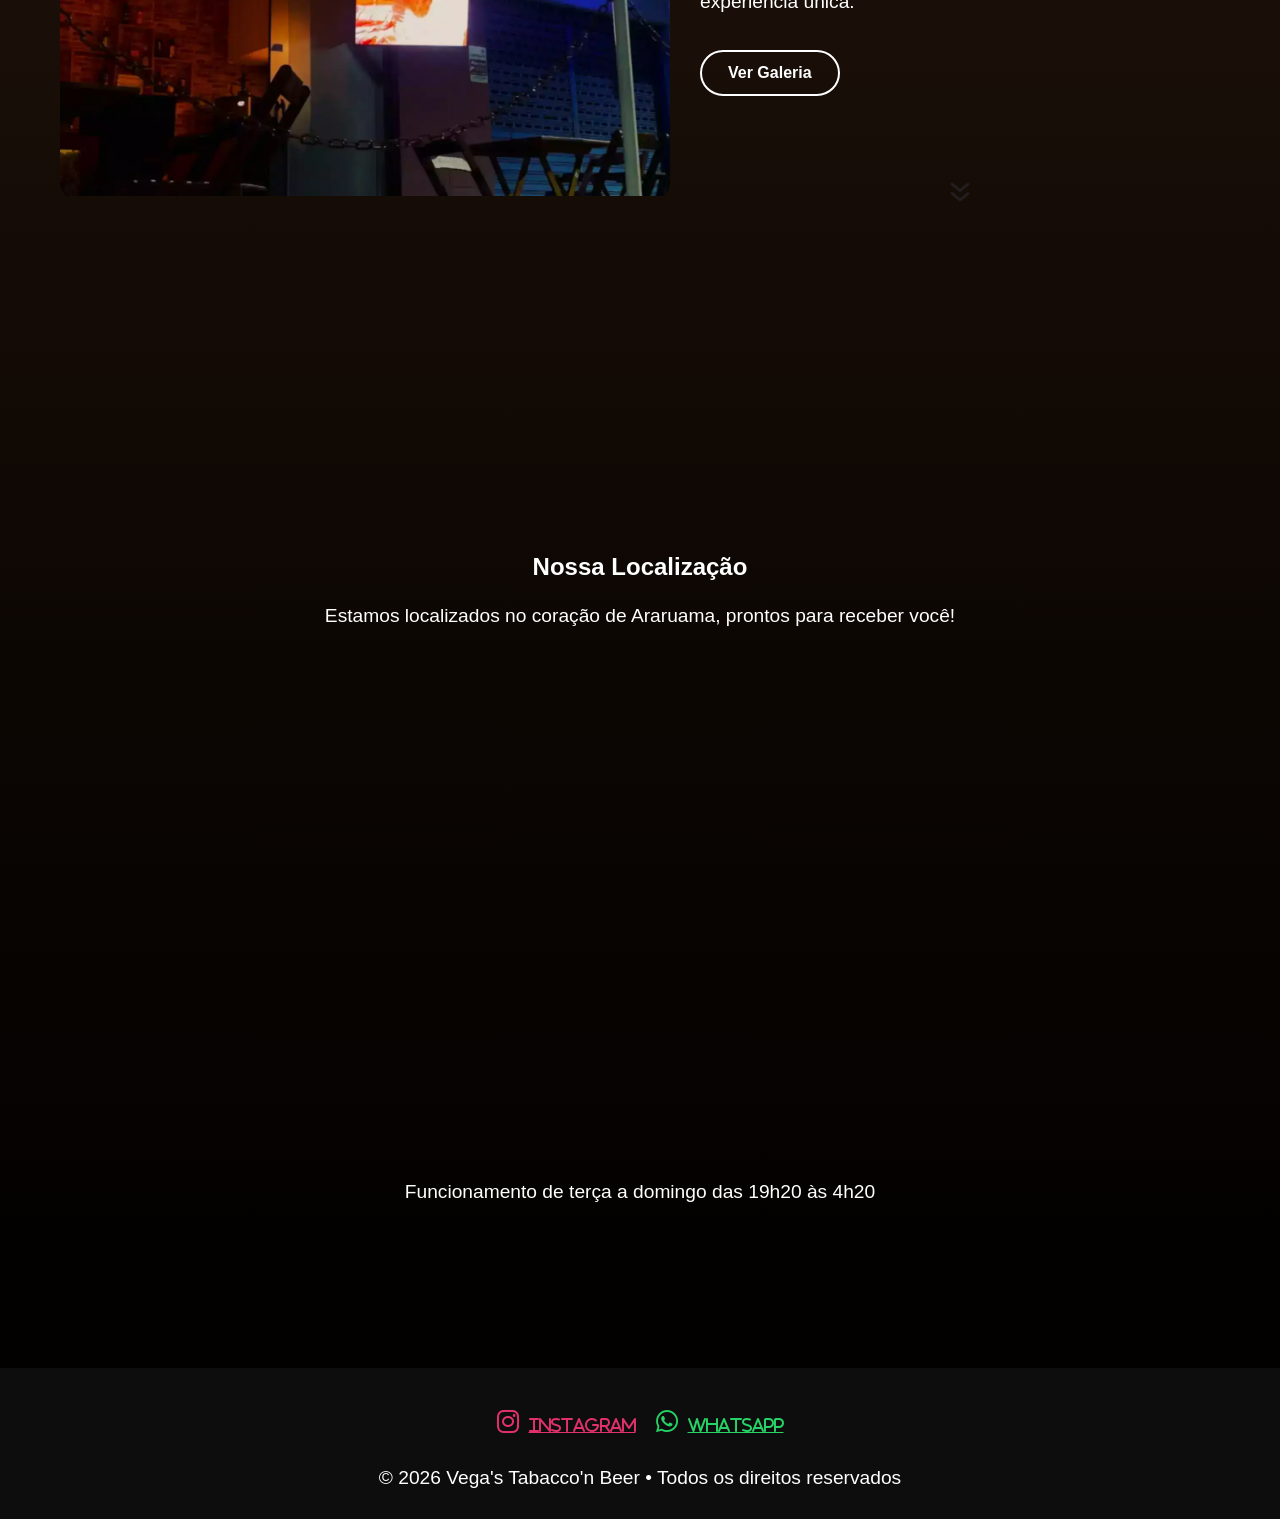
==== commit 7db99e7c: "alteração de UI/UX e direcionamento para sub-pages drinks e gallery" ====
--- a/index.html
+++ b/index.html
@@ -29,10 +29,14 @@
     <meta name="twitter:card" content="summary_large_image" />
 
     <!-- Performance -->
-    <link rel="preload" href="style.css" as="style" />
-    <link rel="stylesheet" href="style.css" />
+    <link rel="preload" href="index.css" as="style" />
+    <link rel="stylesheet" href="index.css" />
 
     <link rel="preconnect" href="https://fonts.gstatic.com" crossorigin />
+    <link
+      rel="stylesheet"
+      href="https://cdnjs.cloudflare.com/ajax/libs/font-awesome/6.5.0/css/all.min.css"
+    />
   </head>
 
   <body>
@@ -55,9 +59,8 @@
             <ul class="nav-bar">
               <li><a href="#">Home</a></li>
               <li><a href="#about">Sobre</a></li>
-              <li><a href="#drinks">Drinks</a></li>
-              <li><a href="#events">Eventos</a></li>
-              <li><a href="#gallery">Galeria</a></li>
+              <li><a href="./drinks.html">Drinks</a></li>
+              <li><a href="./gallery.html">Galeria</a></li>
               <li><a href="#">Contato</a></li>
             </ul>
           </div>
@@ -74,9 +77,44 @@
 
         <em>O lugar onde cada momento vira diversão e emoção!</em>
 
-        <a href="#drinks" class="btn-primary">Explore Mais</a>
+        <a href="./drinks.html" class="btn-primary">Conheça nossos Drinks</a>
+        <a href="#stats" class="see-more">
+          <p>Continue explorando</p>
+          <span class="arrow">⇊</span>
+        </a>
       </section>
     </main>
+
+    <section id="stats" class="stats">
+      <div class="container stats-grid">
+        <div class="circle-counter" data-target="2">
+          <svg>
+            <circle class="bg" cx="50" cy="50" r="35"></circle>
+            <circle class="progress" cx="50" cy="50" r="35"></circle>
+          </svg>
+          <span class="value">0</span>
+          <p>Anos de História</p>
+        </div>
+
+        <div class="circle-counter" data-target="99">
+          <svg>
+            <circle class="bg" cx="50" cy="50" r="35"></circle>
+            <circle class="progress" cx="50" cy="50" r="35"></circle>
+          </svg>
+          <span class="value">0</span>
+          <p>Eventos Realizados</p>
+        </div>
+
+        <div class="circle-counter" data-target="3500">
+          <svg>
+            <circle class="bg" cx="50" cy="50" r="35"></circle>
+            <circle class="progress" cx="50" cy="50" r="35"></circle>
+          </svg>
+          <span class="value">0</span>
+          <p>Drinks Servidos</p>
+        </div>
+      </div>
+    </section>
 
     <section id="about" class="about section">
       <div class="about-container container">
@@ -99,103 +137,59 @@
             Com um ambiente aconchegante, música envolvente e atendimento de
             qualidade, cada visita se transforma em uma experiência única.
           </p>
-
-          <a href="#gallery" class="btn-secondary">Ver Galeria</a>
+          <a href="./gallery.html" class="btn-secondary">Ver Galeria</a>
+
+          <div class="arrow-bottom">
+            <img
+              src="./img/seta.png"
+              alt="seta para continuar a rolagem"
+              srcset=""
+            />
+          </div>
         </div>
       </div>
     </section>
 
-    <section class="stats section">
-      <div class="container stats-grid">
-        <div class="circle-counter" data-target="2">
-          <svg width="160" height="160">
-            <circle class="bg" cx="80" cy="80" r="70"></circle>
-            <circle class="progress" cx="80" cy="80" r="70"></circle>
-          </svg>
-          <span class="value">0</span>
-          <p>Anos de História</p>
-        </div>
-
-        <div class="circle-counter" data-target="99">
-          <svg width="160" height="160">
-            <circle class="bg" cx="80" cy="80" r="70"></circle>
-            <circle class="progress" cx="80" cy="80" r="70"></circle>
-          </svg>
-          <span class="value">0</span>
-          <p>Eventos Realizados</p>
-        </div>
-
-        <div class="circle-counter" data-target="3500">
-          <svg width="160" height="160">
-            <circle class="bg" cx="80" cy="80" r="70"></circle>
-            <circle class="progress" cx="80" cy="80" r="70"></circle>
-          </svg>
-          <span class="value">0</span>
-          <p>Drinks Servidos</p>
+    <section class="section">
+      <div class="container location">
+        <div class="location-text">
+          <h2>Nossa Localização</h2>
+          <p>
+            Estamos localizados no coração de Araruama, prontos para receber
+            você!
+          </p>
+        </div>
+
+        <iframe
+          src="https://www.google.com/maps/embed?pb=!1m18!1m12!1m3!1d795.4189011190273!2d-42.34079773680334!3d-22.878027751675283!2m3!1f0!2f0!3f0!3m2!1i1024!2i768!4f13.1!3m3!1m2!1s0x97691640627431%3A0x97831babbc202e8c!2sR.%20Valdemar%20da%20S%20Rocha%2C%2055%20-%20Alto%20da%20Boa%20Vista%2C%20Araruama%20-%20RJ%2C%2028979-285!5e0!3m2!1spt-BR!2sbr!4v1772999882398!5m2!1spt-BR!2sbr"
+          width="100%"
+          height="500"
+          style="border: 0"
+          allowfullscreen=""
+          loading="lazy"
+          referrerpolicy="no-referrer-when-downgrade"
+        ></iframe>
+
+        <div class="location-text">
+          <p>Funcionamento de terça a domingo das 19h20 às 4h20</p>
         </div>
       </div>
     </section>
 
-    <section id="drinks" class="section container">
-      <h2>Nossos Drinks Populares</h2>
-
-      <div class="drink-list">
-        <article class="drink-card">
-          <img src="img/drinks/gin.webp" alt="Gin Tônica" loading="lazy" />
-          <div class="drink-info">
-            <h3>Gin Tônica</h3>
-            <span class="price">R$ 28,00</span>
-          </div>
-        </article>
-
-        <article class="drink-card">
-          <img src="img/drinks/whisky.webp" alt="Whisky" loading="lazy" />
-          <div class="drink-info">
-            <h3>Whisky</h3>
-            <span class="price">R$ 35,00</span>
-          </div>
-        </article>
-
-        <article class="drink-card">
-          <img
-            src="img/drinks/beer.webp"
-            alt="Cerveja Artesanal"
-            loading="lazy"
-          />
-          <div class="drink-info">
-            <h3>Cerveja Artesanal</h3>
-            <span class="price">R$ 18,00</span>
-          </div>
-        </article>
-      </div>
-    </section>
-
-    <section id="gallery" class="gallery section">
-      <div class="container">
-        <h2>Galeria</h2>
-
-        <div class="gallery-grid">
-          <img src="img/gallery/1.webp" alt="Ambiente do bar" loading="lazy" />
-          <img src="img/gallery/2.webp" alt="Drinks especiais" loading="lazy" />
-          <img src="img/gallery/3.webp" alt="Balcão do bar" loading="lazy" />
-          <img src="img/gallery/4.webp" alt="Noite no Vega's" loading="lazy" />
-          <img
-            src="img/gallery/5.webp"
-            alt="Detalhes do ambiente"
-            loading="lazy"
-          />
-          <img src="img/gallery/6.webp" alt="Eventos e música" loading="lazy" />
-        </div>
-      </div>
-    </section>
-
-    <!-- LIGHTBOX -->
-    <div class="lightbox">
-      <span class="lightbox-close">&times;</span>
-      <img class="lightbox-img" src="" alt="Imagem ampliada" />
-    </div>
-
     <footer class="footer">
+      <div class="social">
+        <a href="https://instagram.com/_vegasofc" target="_blank">
+          <i class="fab fa-instagram" style="color: #e1306c"
+            ><span>Instagram</span></i
+          >
+        </a>
+        <a href="https://wa.me/5522997913180" target="_blank">
+          <i class="fab fa-whatsapp" style="color: #25d366"
+            ><span>WhatsApp</span></i
+          >
+        </a>
+      </div>
+
       <p>© 2026 Vega's Tabacco'n Beer • Todos os direitos reservados</p>
     </footer>
 
--- a/index.css
+++ b/index.css
@@ -0,0 +1,540 @@
+/* RESET */
+* {
+  margin: 0;
+  padding: 0;
+  box-sizing: border-box;
+}
+
+html,
+body {
+  width: 100%;
+  overflow-x: hidden;
+  font-family: Arial, sans-serif;
+  background: linear-gradient(180deg, rgba(51, 21, 3, 0.65) 0%, #000 100%);
+  scroll-behavior: smooth;
+
+}
+
+/* VARIÁVEIS */
+:root {
+  --dark: #0d0d0d;
+  --light: #ffffff;
+  --primary: #264253;
+  --accent: #45a049;
+}
+
+/* UTILITÁRIOS */
+.container {
+  width: 100%;
+  max-width: 1200px;
+  margin: auto;
+  padding: 20px;
+}
+
+.section {
+  padding: 60px 20px;
+  height: 100vh;
+}
+
+p {
+ font-size: 1.2rem;
+ color: var(--light);
+}
+
+/* HERO */
+.hero {
+  min-height: 100vh;
+
+  background:
+    linear-gradient(rgba(0, 0, 0, 0.85), rgba(0, 0, 0, 0.6)),
+    url("img/ori-fundo1.webp") left/cover no-repeat;
+  display: flex;
+  flex-direction: column;
+}
+
+/* HEADER */
+.header {
+  display: flex;
+  align-items: center;
+  justify-content: space-between;
+}
+
+.logo img {
+  width: 60px;
+  border-radius: 50%;
+}
+
+/* NAV MOBILE */
+.nav-bar {
+  list-style: none;
+  display: flex;
+  
+  flex-wrap: wrap;
+}
+
+.nav-bar a {
+  color: var(--light);
+  text-decoration: none;
+  font-weight: bold;
+  font-size: 1.4rem;
+  padding: 12px;
+  border-radius: 30px;
+  transition: all 0.4s ease;
+}
+
+.nav-bar a:hover {
+  color: var(--dark);
+  background-color: var(--light);
+}
+
+.nav-bar li:hover {
+  translate: 0 -5px;
+  transition: all 0.3s ease;
+}
+
+/* HERO CONTENT */
+.hero-section {
+  flex: 1;
+  display: flex;
+  flex-direction: column;
+  justify-content: center;
+  text-align: center;
+  color: var(--light);
+}
+
+.hero-welcome {
+  font-size: 1.2rem;
+}
+
+.hero-section h1 {
+  font-size: clamp(2rem, 6vw, 3rem);
+  margin: 10px 0;
+  text-transform: uppercase;
+  text-shadow: 2px 2px 30px rgba(0, 0, 255, 0.6);
+}
+
+.hero-section h1 strong {
+  font-size: clamp(2.5rem, 8vw, 4rem);
+}
+
+.hero-section em {
+  font-size: 1.1rem;
+  margin: 20px 0;
+}
+
+.hero-section .see-more {
+  position: relative;
+  top: 200px;
+animation: sobeDesce 1.2s ease-in-out infinite alternate;
+text-decoration: none;
+color: var(--light);
+}
+
+@keyframes sobeDesce {
+  from {
+    transform: translateY(0px); /* Posição original */
+  }
+  to {
+    transform: translateY(-25px); /* Sobe 25px */
+  }
+}
+
+.hero-section p {
+  font-size: 1.5rem;
+  margin-top: 30px;
+}
+
+.hero-section .arrow {
+  font-size: 2rem;
+}
+
+/* BUTTONS */
+.btn-primary {
+  align-self: center;
+  background: var(--primary);
+  color: var(--light);
+  border: none;
+  padding: 12px 28px;
+  border-radius: 30px;
+  font-size: 1.1rem;
+  cursor: pointer;
+  transition:
+    background 0.3s ease,
+    color 0.3s ease,
+    transform 0.3s ease,
+    box-shadow 0.3s ease;
+  animation: pulseSoft 2s cubic-bezier(0.22, 1, 0.36, 1) infinite;
+  
+  text-decoration: none;
+}
+
+.btn-primary:hover {
+  background: var(--accent);
+}
+
+.btn-secondary {
+  display: inline-block;
+  margin-top: 20px;
+  padding: 12px 26px;
+  border-radius: 30px;
+  background: transparent;
+  color: var(--light);
+  border: 2px solid var(--light);
+  font-weight: bold;
+  text-decoration: none;
+  font-size: 1rem;
+  transition:
+    background 0.3s ease,
+    color 0.3s ease,
+    transform 0.3s ease,
+    box-shadow 0.3s ease;
+  animation: pulseSoft 2s cubic-bezier(0.22, 1, 0.36, 1) infinite;
+  cursor: pointer;
+}
+
+.btn-secondary:hover,
+.btn-secondary:focus {
+  background: #ffffff;
+  color: var(--light);
+  transform: translateY(-3px);
+  box-shadow: 0 10px 25px rgba(255, 255, 255, 0.25);
+  animation: none;
+}
+
+@keyframes pulseSoft {
+  0% {
+    transform: scale(1);
+    box-shadow: 0 0 0 0 rgba(17, 17, 17, 0.35);
+  }
+  70% {
+    transform: scale(1.03);
+    box-shadow: 0 0 0 12px rgba(17, 17, 17, 0);
+  }
+  100% {
+    transform: scale(1);
+    box-shadow: 0 0 0 0 rgba(17, 17, 17, 0);
+  }
+}
+
+/* ABOUT */
+#about,
+.about {
+  /* background: #f4f4f4; */
+  color: var(--light);
+  display: flex;
+}
+
+.about-container {
+  display: flex;
+  flex-direction: column;
+  gap: 30px;
+  align-items: center;
+}
+
+.about-image {
+  width: 100%;
+  overflow: hidden;
+  border-radius: 18px;
+  opacity: 0;
+  transform: translateY(40px);
+  filter: blur(8px);
+  transition:
+    opacity 0.9s cubic-bezier(0.22, 1, 0.36, 1),
+    transform 0.9s cubic-bezier(0.22, 1, 0.36, 1),
+    filter 0.9s cubic-bezier(0.22, 1, 0.36, 1);
+}
+
+.about-image.show {
+  opacity: 1;
+  transform: translateY(0);
+  filter: blur(0);
+}
+
+.about-image img {
+  width: 100%;
+  height: 260px;
+  object-fit: cover;
+}
+
+.about-text {
+  max-width: 520px;
+  opacity: 0;
+  transform: translateY(40px);
+  filter: blur(8px);
+  transition:
+    opacity 0.9s cubic-bezier(0.22, 1, 0.36, 1),
+    transform 0.9s cubic-bezier(0.22, 1, 0.36, 1),
+    filter 0.9s cubic-bezier(0.22, 1, 0.36, 1);
+}
+
+.about-text.show {
+  opacity: 1;
+  transform: translateY(0);
+  filter: blur(0);
+}
+
+.about-text h2 {
+  margin-bottom: 15px;
+}
+
+.about-text p {
+  margin-bottom: 12px;
+  line-height: 1.6;
+}
+
+.about .arrow-bottom {
+  display: flex;
+  justify-content: center;
+  margin: 50px 0;
+  padding: 30px;
+ animation: sobeDesce 1.2s ease-in-out infinite alternate;
+}
+
+
+/* STATS CIRCULARES */
+.stats {
+  display: flex;
+  justify-content: center;
+  padding: 40px 20px;
+
+}
+
+.circle-counter {
+  position: relative;
+  width: 100px;
+  margin: auto;
+  text-align: center;
+  opacity: 1;
+  transform: translateY(0);
+  filter: blur(0);
+  transition:
+    opacity 0.8s cubic-bezier(0.22, 1, 0.36, 1),
+    transform 0.8s cubic-bezier(0.22, 1, 0.36, 1),
+    filter 0.8s cubic-bezier(0.22, 1, 0.36, 1);
+}
+
+svg {
+  width: 100px;
+  height: 100px;
+  transform: rotate(-90deg);
+}
+
+circle {
+  fill: none;
+  stroke-width: 12;
+}
+
+circle.bg {
+  stroke: #e5e7eb;
+}
+
+circle.progress {
+  stroke: #2563eb;
+  stroke-dasharray: 440;
+  stroke-dashoffset: 440;
+  transition: stroke-dashoffset 0.3s linear;
+}
+
+.value {
+  position: absolute;
+  top: 38%;
+  left: 50%;
+  transform: translate(-50%, -55%);
+  font-size: 1rem;
+  font-weight: bold;
+  color: var(--light);
+}
+
+body.dark circle.bg {
+  stroke: #333333;
+}
+
+.stats-grid {
+  display: grid;
+  grid-template-columns: repeat(3, 1fr);
+  gap: 10px;
+}
+
+/* LOCALIZAÇÃO */
+.location {
+  display: flex;
+  flex-direction: column;
+  align-items: center;
+  
+} 
+
+.location-text {
+  max-width: 90%;
+  text-align: center;
+  line-height: 1.6;
+  color: var(--light);
+}
+
+.location-text h2 {
+  margin-bottom: 15px;
+}
+
+.location iframe {
+  margin: 5px auto 40px;
+  border-radius: 20px;
+}
+
+.footer {
+  background: #0d0d0d;
+  color: #fff;
+  text-align: center;
+  padding: 30px 20px;
+}
+
+.social {
+  margin: 10px auto 30px;
+  display: flex;
+  justify-content: center;
+  gap: 20px;;
+}
+
+.social a {
+  color: #fff;
+  font-size: 1.6rem;
+  transition: 0.3s;
+}
+
+.social span {
+  font-size: 1rem;
+  margin-left: 10px;
+  text-decoration: underline;
+}
+
+/* MENU MOBILE */
+.menu-toggle {
+  background: none;
+  border: none;
+  cursor: pointer;
+  display: flex;
+  flex-direction: column;
+  gap: 6px;
+  z-index: 1001;
+}
+
+.menu-toggle span {
+  width: 26px;
+  height: 3px;
+  background: #fff;
+  transition: 0.3s ease;
+}
+
+.menu-toggle.active span:nth-child(1) {
+  transform: rotate(45deg) translate(6px, 6px);
+}
+
+.menu-toggle.active span:nth-child(2) {
+  opacity: 0;
+}
+
+.menu-toggle.active span:nth-child(3) {
+  transform: rotate(-45deg) translate(7px, -7px);
+}
+
+/* NAV CLOSED */
+.nav {
+  position: fixed;
+  inset: 0;
+  /* top: 0;
+  left: 0;
+  width: 100%;
+  height: 100vh; */
+  background: rgba(0, 0, 0, 0.92);
+  display: flex;
+  justify-content: center;
+  align-items: center;
+
+  opacity: 0;
+  visibility: hidden;
+  transform: translateY(-20px);
+  transition:
+    opacity 0.3s ease,
+    transform 0.3s ease,
+    visibility 0.3s;
+  z-index: 1000;
+}
+
+.nav.active {
+  opacity: 1;
+  visibility: visible;
+  transform: translateY(0);
+}
+
+.nav-bar {
+  flex-direction: column;
+  align-items: center;
+  gap: 25px;
+}
+
+.nav-content {
+  width: 100%;
+}
+
+/* BODY SCROLL LOCK WHEN MENU OPEN */
+body.menu-open {
+  overflow: hidden;
+}
+
+/* MEDIA QUERIES */
+@media (min-width: 768px) {
+    /* ESCONDE O HAMBÚRGUER */
+  .menu-toggle {
+    display: none;
+  }
+
+  
+  /* NAVBAR SEM OVERLAY */
+  .nav {
+    position: static;
+    height: auto;
+    opacity: 1;
+    visibility: visible;
+    transform: none;
+    background: none;
+    display: block;
+  }
+
+  /* MENU EM LINHA */
+  .nav-bar {
+    flex-direction: row;
+    justify-content: center;
+    gap: 20px;
+  }
+
+  /* DRINKS GRID */
+  .drink-list {
+    grid-template-columns: repeat(3, 1fr);
+  }
+
+  .drink-card img {
+    height: 220px;
+  }
+
+  /* ABOUT CONTAINER */
+  .about-container {
+    flex-direction: row;
+    align-items: center;
+  }
+
+  .about-image img {
+    height: 360px;
+  }
+
+  /* GALLERY GRID */
+  .gallery-grid {
+    grid-template-columns: repeat(3, 1fr);
+  }
+
+  .gallery-grid img {
+    height: 220px;
+  }
+
+  /* STATS GRID */
+  .stats-grid {
+    grid-template-columns: repeat(3, 1fr);
+  }
+}
--- a/index.css
+++ b/index.css
@@ -0,0 +1,540 @@
+/* RESET */
+* {
+  margin: 0;
+  padding: 0;
+  box-sizing: border-box;
+}
+
+html,
+body {
+  width: 100%;
+  overflow-x: hidden;
+  font-family: Arial, sans-serif;
+  background: linear-gradient(180deg, rgba(51, 21, 3, 0.65) 0%, #000 100%);
+  scroll-behavior: smooth;
+
+}
+
+/* VARIÁVEIS */
+:root {
+  --dark: #0d0d0d;
+  --light: #ffffff;
+  --primary: #264253;
+  --accent: #45a049;
+}
+
+/* UTILITÁRIOS */
+.container {
+  width: 100%;
+  max-width: 1200px;
+  margin: auto;
+  padding: 20px;
+}
+
+.section {
+  padding: 60px 20px;
+  height: 100vh;
+}
+
+p {
+ font-size: 1.2rem;
+ color: var(--light);
+}
+
+/* HERO */
+.hero {
+  min-height: 100vh;
+
+  background:
+    linear-gradient(rgba(0, 0, 0, 0.85), rgba(0, 0, 0, 0.6)),
+    url("img/ori-fundo1.webp") left/cover no-repeat;
+  display: flex;
+  flex-direction: column;
+}
+
+/* HEADER */
+.header {
+  display: flex;
+  align-items: center;
+  justify-content: space-between;
+}
+
+.logo img {
+  width: 60px;
+  border-radius: 50%;
+}
+
+/* NAV MOBILE */
+.nav-bar {
+  list-style: none;
+  display: flex;
+  
+  flex-wrap: wrap;
+}
+
+.nav-bar a {
+  color: var(--light);
+  text-decoration: none;
+  font-weight: bold;
+  font-size: 1.4rem;
+  padding: 12px;
+  border-radius: 30px;
+  transition: all 0.4s ease;
+}
+
+.nav-bar a:hover {
+  color: var(--dark);
+  background-color: var(--light);
+}
+
+.nav-bar li:hover {
+  translate: 0 -5px;
+  transition: all 0.3s ease;
+}
+
+/* HERO CONTENT */
+.hero-section {
+  flex: 1;
+  display: flex;
+  flex-direction: column;
+  justify-content: center;
+  text-align: center;
+  color: var(--light);
+}
+
+.hero-welcome {
+  font-size: 1.2rem;
+}
+
+.hero-section h1 {
+  font-size: clamp(2rem, 6vw, 3rem);
+  margin: 10px 0;
+  text-transform: uppercase;
+  text-shadow: 2px 2px 30px rgba(0, 0, 255, 0.6);
+}
+
+.hero-section h1 strong {
+  font-size: clamp(2.5rem, 8vw, 4rem);
+}
+
+.hero-section em {
+  font-size: 1.1rem;
+  margin: 20px 0;
+}
+
+.hero-section .see-more {
+  position: relative;
+  top: 200px;
+animation: sobeDesce 1.2s ease-in-out infinite alternate;
+text-decoration: none;
+color: var(--light);
+}
+
+@keyframes sobeDesce {
+  from {
+    transform: translateY(0px); /* Posição original */
+  }
+  to {
+    transform: translateY(-25px); /* Sobe 25px */
+  }
+}
+
+.hero-section p {
+  font-size: 1.5rem;
+  margin-top: 30px;
+}
+
+.hero-section .arrow {
+  font-size: 2rem;
+}
+
+/* BUTTONS */
+.btn-primary {
+  align-self: center;
+  background: var(--primary);
+  color: var(--light);
+  border: none;
+  padding: 12px 28px;
+  border-radius: 30px;
+  font-size: 1.1rem;
+  cursor: pointer;
+  transition:
+    background 0.3s ease,
+    color 0.3s ease,
+    transform 0.3s ease,
+    box-shadow 0.3s ease;
+  animation: pulseSoft 2s cubic-bezier(0.22, 1, 0.36, 1) infinite;
+  
+  text-decoration: none;
+}
+
+.btn-primary:hover {
+  background: var(--accent);
+}
+
+.btn-secondary {
+  display: inline-block;
+  margin-top: 20px;
+  padding: 12px 26px;
+  border-radius: 30px;
+  background: transparent;
+  color: var(--light);
+  border: 2px solid var(--light);
+  font-weight: bold;
+  text-decoration: none;
+  font-size: 1rem;
+  transition:
+    background 0.3s ease,
+    color 0.3s ease,
+    transform 0.3s ease,
+    box-shadow 0.3s ease;
+  animation: pulseSoft 2s cubic-bezier(0.22, 1, 0.36, 1) infinite;
+  cursor: pointer;
+}
+
+.btn-secondary:hover,
+.btn-secondary:focus {
+  background: #ffffff;
+  color: var(--light);
+  transform: translateY(-3px);
+  box-shadow: 0 10px 25px rgba(255, 255, 255, 0.25);
+  animation: none;
+}
+
+@keyframes pulseSoft {
+  0% {
+    transform: scale(1);
+    box-shadow: 0 0 0 0 rgba(17, 17, 17, 0.35);
+  }
+  70% {
+    transform: scale(1.03);
+    box-shadow: 0 0 0 12px rgba(17, 17, 17, 0);
+  }
+  100% {
+    transform: scale(1);
+    box-shadow: 0 0 0 0 rgba(17, 17, 17, 0);
+  }
+}
+
+/* ABOUT */
+#about,
+.about {
+  /* background: #f4f4f4; */
+  color: var(--light);
+  display: flex;
+}
+
+.about-container {
+  display: flex;
+  flex-direction: column;
+  gap: 30px;
+  align-items: center;
+}
+
+.about-image {
+  width: 100%;
+  overflow: hidden;
+  border-radius: 18px;
+  opacity: 0;
+  transform: translateY(40px);
+  filter: blur(8px);
+  transition:
+    opacity 0.9s cubic-bezier(0.22, 1, 0.36, 1),
+    transform 0.9s cubic-bezier(0.22, 1, 0.36, 1),
+    filter 0.9s cubic-bezier(0.22, 1, 0.36, 1);
+}
+
+.about-image.show {
+  opacity: 1;
+  transform: translateY(0);
+  filter: blur(0);
+}
+
+.about-image img {
+  width: 100%;
+  height: 260px;
+  object-fit: cover;
+}
+
+.about-text {
+  max-width: 520px;
+  opacity: 0;
+  transform: translateY(40px);
+  filter: blur(8px);
+  transition:
+    opacity 0.9s cubic-bezier(0.22, 1, 0.36, 1),
+    transform 0.9s cubic-bezier(0.22, 1, 0.36, 1),
+    filter 0.9s cubic-bezier(0.22, 1, 0.36, 1);
+}
+
+.about-text.show {
+  opacity: 1;
+  transform: translateY(0);
+  filter: blur(0);
+}
+
+.about-text h2 {
+  margin-bottom: 15px;
+}
+
+.about-text p {
+  margin-bottom: 12px;
+  line-height: 1.6;
+}
+
+.about .arrow-bottom {
+  display: flex;
+  justify-content: center;
+  margin: 50px 0;
+  padding: 30px;
+ animation: sobeDesce 1.2s ease-in-out infinite alternate;
+}
+
+
+/* STATS CIRCULARES */
+.stats {
+  display: flex;
+  justify-content: center;
+  padding: 40px 20px;
+
+}
+
+.circle-counter {
+  position: relative;
+  width: 100px;
+  margin: auto;
+  text-align: center;
+  opacity: 1;
+  transform: translateY(0);
+  filter: blur(0);
+  transition:
+    opacity 0.8s cubic-bezier(0.22, 1, 0.36, 1),
+    transform 0.8s cubic-bezier(0.22, 1, 0.36, 1),
+    filter 0.8s cubic-bezier(0.22, 1, 0.36, 1);
+}
+
+svg {
+  width: 100px;
+  height: 100px;
+  transform: rotate(-90deg);
+}
+
+circle {
+  fill: none;
+  stroke-width: 12;
+}
+
+circle.bg {
+  stroke: #e5e7eb;
+}
+
+circle.progress {
+  stroke: #2563eb;
+  stroke-dasharray: 440;
+  stroke-dashoffset: 440;
+  transition: stroke-dashoffset 0.3s linear;
+}
+
+.value {
+  position: absolute;
+  top: 38%;
+  left: 50%;
+  transform: translate(-50%, -55%);
+  font-size: 1rem;
+  font-weight: bold;
+  color: var(--light);
+}
+
+body.dark circle.bg {
+  stroke: #333333;
+}
+
+.stats-grid {
+  display: grid;
+  grid-template-columns: repeat(3, 1fr);
+  gap: 10px;
+}
+
+/* LOCALIZAÇÃO */
+.location {
+  display: flex;
+  flex-direction: column;
+  align-items: center;
+  
+} 
+
+.location-text {
+  max-width: 90%;
+  text-align: center;
+  line-height: 1.6;
+  color: var(--light);
+}
+
+.location-text h2 {
+  margin-bottom: 15px;
+}
+
+.location iframe {
+  margin: 5px auto 40px;
+  border-radius: 20px;
+}
+
+.footer {
+  background: #0d0d0d;
+  color: #fff;
+  text-align: center;
+  padding: 30px 20px;
+}
+
+.social {
+  margin: 10px auto 30px;
+  display: flex;
+  justify-content: center;
+  gap: 20px;;
+}
+
+.social a {
+  color: #fff;
+  font-size: 1.6rem;
+  transition: 0.3s;
+}
+
+.social span {
+  font-size: 1rem;
+  margin-left: 10px;
+  text-decoration: underline;
+}
+
+/* MENU MOBILE */
+.menu-toggle {
+  background: none;
+  border: none;
+  cursor: pointer;
+  display: flex;
+  flex-direction: column;
+  gap: 6px;
+  z-index: 1001;
+}
+
+.menu-toggle span {
+  width: 26px;
+  height: 3px;
+  background: #fff;
+  transition: 0.3s ease;
+}
+
+.menu-toggle.active span:nth-child(1) {
+  transform: rotate(45deg) translate(6px, 6px);
+}
+
+.menu-toggle.active span:nth-child(2) {
+  opacity: 0;
+}
+
+.menu-toggle.active span:nth-child(3) {
+  transform: rotate(-45deg) translate(7px, -7px);
+}
+
+/* NAV CLOSED */
+.nav {
+  position: fixed;
+  inset: 0;
+  /* top: 0;
+  left: 0;
+  width: 100%;
+  height: 100vh; */
+  background: rgba(0, 0, 0, 0.92);
+  display: flex;
+  justify-content: center;
+  align-items: center;
+
+  opacity: 0;
+  visibility: hidden;
+  transform: translateY(-20px);
+  transition:
+    opacity 0.3s ease,
+    transform 0.3s ease,
+    visibility 0.3s;
+  z-index: 1000;
+}
+
+.nav.active {
+  opacity: 1;
+  visibility: visible;
+  transform: translateY(0);
+}
+
+.nav-bar {
+  flex-direction: column;
+  align-items: center;
+  gap: 25px;
+}
+
+.nav-content {
+  width: 100%;
+}
+
+/* BODY SCROLL LOCK WHEN MENU OPEN */
+body.menu-open {
+  overflow: hidden;
+}
+
+/* MEDIA QUERIES */
+@media (min-width: 768px) {
+    /* ESCONDE O HAMBÚRGUER */
+  .menu-toggle {
+    display: none;
+  }
+
+  
+  /* NAVBAR SEM OVERLAY */
+  .nav {
+    position: static;
+    height: auto;
+    opacity: 1;
+    visibility: visible;
+    transform: none;
+    background: none;
+    display: block;
+  }
+
+  /* MENU EM LINHA */
+  .nav-bar {
+    flex-direction: row;
+    justify-content: center;
+    gap: 20px;
+  }
+
+  /* DRINKS GRID */
+  .drink-list {
+    grid-template-columns: repeat(3, 1fr);
+  }
+
+  .drink-card img {
+    height: 220px;
+  }
+
+  /* ABOUT CONTAINER */
+  .about-container {
+    flex-direction: row;
+    align-items: center;
+  }
+
+  .about-image img {
+    height: 360px;
+  }
+
+  /* GALLERY GRID */
+  .gallery-grid {
+    grid-template-columns: repeat(3, 1fr);
+  }
+
+  .gallery-grid img {
+    height: 220px;
+  }
+
+  /* STATS GRID */
+  .stats-grid {
+    grid-template-columns: repeat(3, 1fr);
+  }
+}
